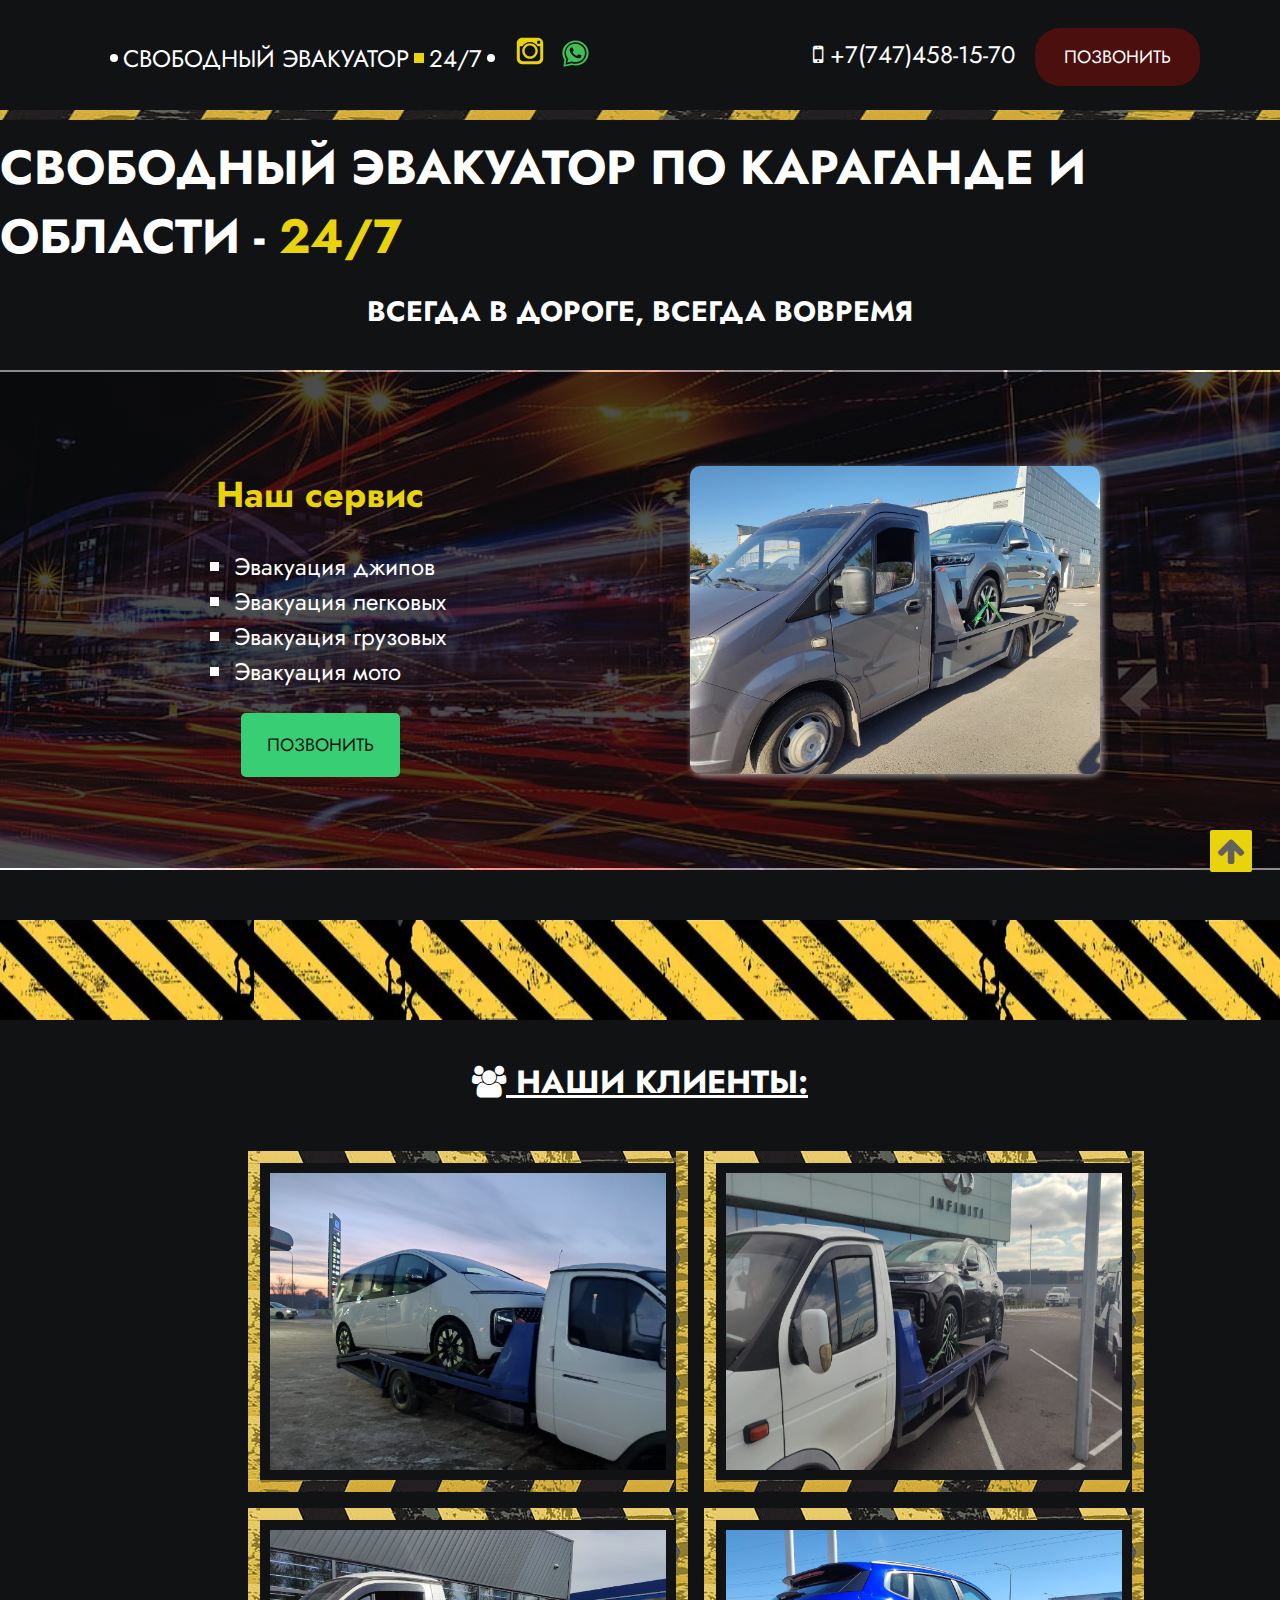
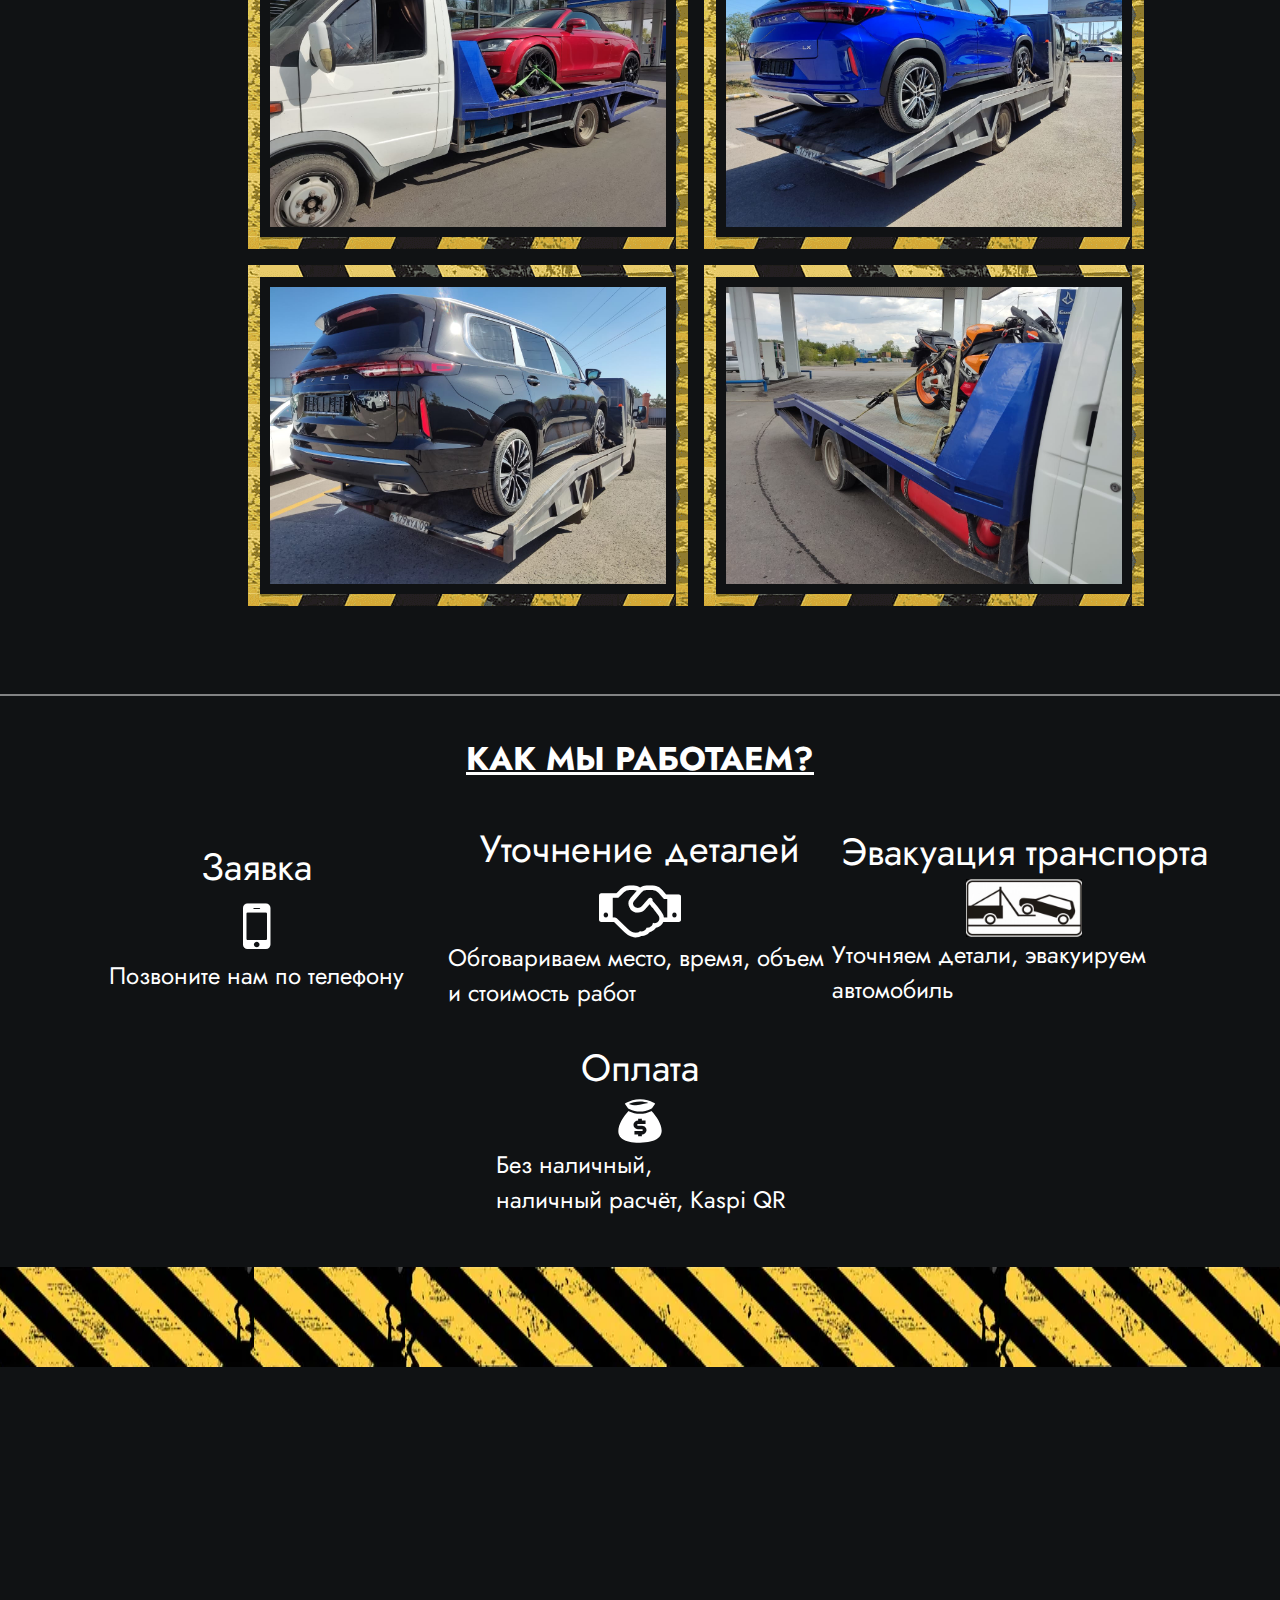
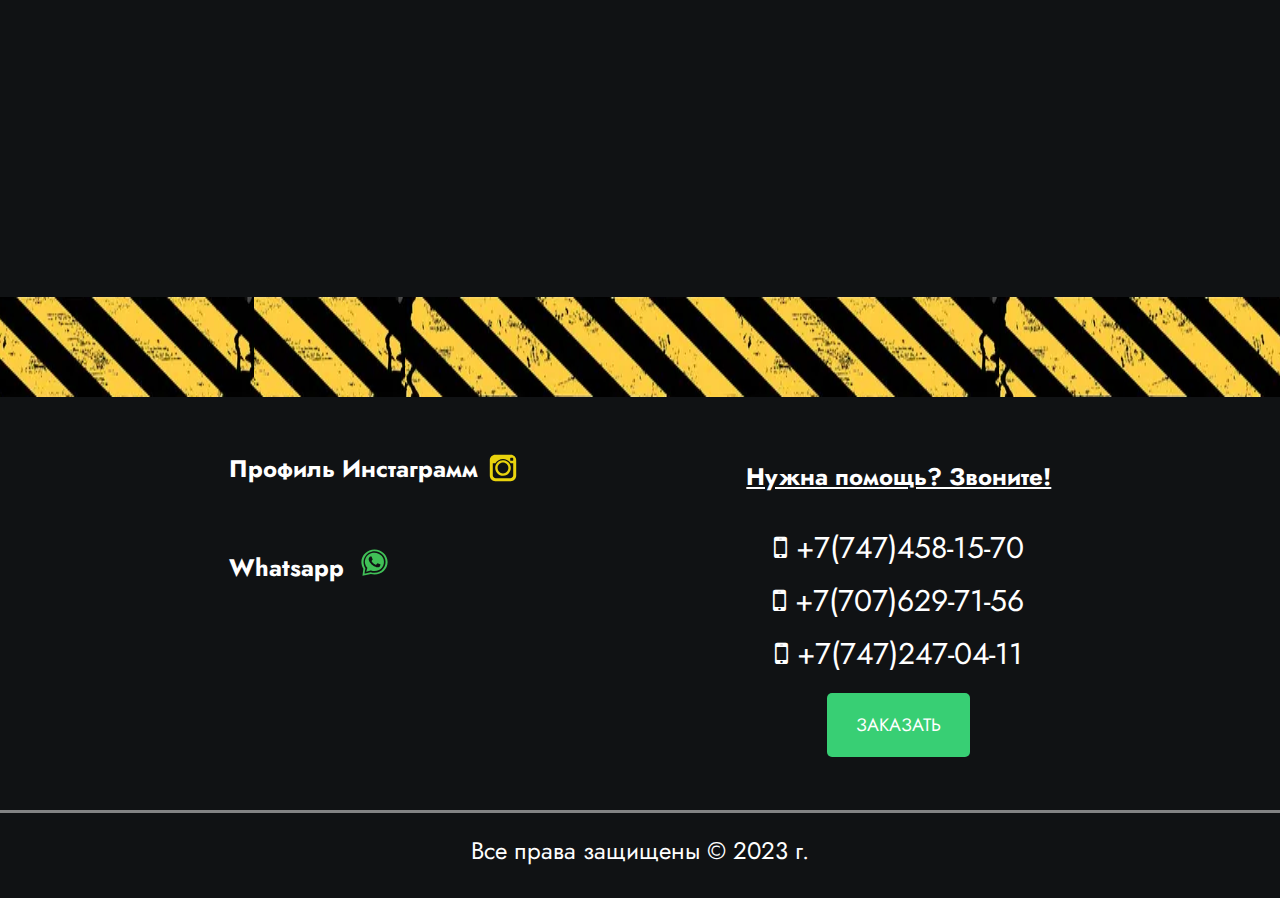
==== index.html @ 077bd0ad "fix head keywords" ====
<!DOCTYPE html>
<html lang="ru">

<head>
    <meta charset="UTF-8">
    <meta http-equiv="X-UA-Compatible" content="IE=edge">
    <meta name="viewport" content="width=device-width, initial-scale=1.0">
    <link rel="icon" type="image/x-icon" href="images/favicon.ico">
    <meta name="keywords"
        content="Свободный эвакуатор, Эвакуатор, Эвакуатор Караганда, Эвакуатор Пришахтинск, Эвакуатор Майкудук, Эвакуатор недорого,Эвакуатор Сарань, Эвакуатор Абай, Эвакуатор Осакаровка, Эвакуатор Темиртау,Эвакуатор Батпак, Эвакуатор Ошаганды, Эвакуатор Бакпакты, Эвакуатор Шахтинск, Эвакуатор Топар, Эвакуатор Акой, Вызов эвакуатора, Эвакуатор Ботакара, Попутный эвакуатор, Эвакуатор срочно, Эвакуация, Эвакуация авто">
    <meta name="description"
        content="Свободный эвакуатор по Караганде и Области - 24/7. Заказ эвакуатора любой сложности, объема и габаритов.">
    <link rel="stylesheet" href="css/style.css">
    <link rel="stylesheet" href="css/table.css">
    <link rel="stylesheet" href="css/mobile.css">
    <link rel="stylesheet" href="https://cdnjs.cloudflare.com/ajax/libs/font-awesome/4.7.0/css/font-awesome.css"
        integrity="sha512-5A8nwdMOWrSz20fDsjczgUidUBR8liPYU+WymTZP1lmY9G6Oc7HlZv156XqnsgNUzTyMefFTcsFH/tnJE/+xBg=="
        crossorigin="anonymous" referrerpolicy="no-referrer" />
    <link rel="stylesheet" href="https://cdnjs.cloudflare.com/ajax/libs/animate.css/4.1.1/animate.min.css" />
    <title>СВОБОДНЫЙ ЭВАКУАТОР</title>
</head>

<body>
    <header>
        <nav class="navigation">
            <div class="logo-text animate__animated animate__backInRight">
                <div class="circle-left"></div>
                <span>СВОБОДНЫЙ ЭВАКУАТОР</span>
                <div class="squrele"></div>
                <span> 24/7</span>
                <div class="circle-right"></div>
                <div class="social">
                    <a href="https://instagram.com/karaganda.evakuator?igshid=YmMyMTA2M2Y=" title="Наш Instagram"
                        target="_blank" rel="noopener noreferrer">
                        <img src="css/img/instagram.svg" alt="social-instagram">
                    </a>
                    <a href="https://api.whatsapp.com/send/?phone=+77474581570&text=Здравствуйте" title="Наш whatsapp"
                        target="_blank">
                        <svg xmlns="http://www.w3.org/2000/svg" xmlns:xlink="http://www.w3.org/1999/xlink"
                            viewBox="0,0,256,256" width="61px" height="35px" fill-rule="nonzero">
                            <g fill-opacity="0" fill="#dddddd" fill-rule="nonzero" stroke="none" stroke-width="1"
                                stroke-linecap="butt" stroke-linejoin="miter" stroke-miterlimit="10" stroke-dasharray=""
                                stroke-dashoffset="0" font-family="none" font-weight="none" font-size="none"
                                text-anchor="none" style="mix-blend-mode: normal">
                                <path d="M0,256v-256h256v256z" id="bgRectangle"></path>
                            </g>
                            <g fill="#40c057" fill-rule="nonzero" stroke="none" stroke-width="1" stroke-linecap="butt"
                                stroke-linejoin="miter" stroke-miterlimit="10" stroke-dasharray="" stroke-dashoffset="0"
                                font-family="none" font-weight="none" font-size="none" text-anchor="none"
                                style="mix-blend-mode: normal">
                                <g transform="scale(4,4)">
                                    <path
                                        d="M32,8c-13.255,0 -24,10.297 -24,23c0,4.509 1.35922,8.71172 3.69922,12.26172l-1.69922,12.73828l15.40039,-2.88867c2.097,0.574 4.30961,0.88867 6.59961,0.88867c13.255,0 24,-10.297 24,-23c0,-12.703 -10.745,-23 -24,-23zM32,11.42969c5.802,-0.059 11.59145,2.50811 15.43945,6.91211c3.884,4.38 5.58761,10.60853 4.47461,16.39453c-1.065,5.818 -4.99102,10.93728 -10.16602,13.73828c-5.056,2.711 -11.26312,3.22741 -16.70312,1.31641l-9.78125,2.17383l-1.5293,0.33984l0.28906,-1.52148v-0.00195l1.34961,-8.2207c-0.862,-1.38 -1.59149,-2.82694 -2.14649,-4.33594c-0.612,-1.744 -1.01806,-3.55091 -1.16406,-5.37891c-0.072,-0.914 -0.08667,-1.82923 -0.01367,-2.74023c0.017,-0.916 0.17312,-1.81875 0.32813,-2.71875c0.392,-1.779 0.93931,-3.54158 1.82031,-5.14258c0.843,-1.612 1.8793,-3.13741 3.1543,-4.44141c0.596,-0.692 1.31724,-1.25809 1.99023,-1.87109c0.738,-0.533 1.44409,-1.11669 2.24609,-1.55469c3.104,-1.932 6.76611,-2.87527 10.41211,-2.94726zM31.99609,14c-3.193,0.024 -6.41302,0.79503 -9.16602,2.45703c-0.713,0.373 -1.33514,0.88284 -1.99414,1.33984c-0.595,0.535 -1.24753,1.01786 -1.76953,1.63086c-1.131,1.141 -2.04397,2.48153 -2.79297,3.89453c-1.49,2.845 -2.06323,6.12483 -1.74023,9.29883c0.362,3.169 1.76306,6.19475 3.91406,8.46875v0.00195l0.46484,0.57031l-0.18359,0.6543l-1.89648,6.73047l8.07617,-2.61914l0.00195,-0.00195l0.4375,-0.14062l0.46484,0.18359c4.618,1.819 10.00592,1.48812 14.41992,-0.79687c4.395,-2.311 7.77728,-6.59109 8.73828,-11.49609c1.001,-4.891 -0.35744,-10.20058 -3.64844,-14.01758c-3.264,-3.833 -8.24417,-6.1412 -13.32617,-6.1582zM24.39258,21.24805c0.566,0.002 2.16992,0 2.16992,0l2.16992,5.42383c-0.772,1.209 -1.56563,1.88397 -2.14062,2.54297c0.321,0.782 1.63636,2.73256 3.19336,4.10156c2.007,1.76 3.74628,2.58222 4.98828,2.82422c0.65,-0.484 2.28967,-2.44098 2.63867,-2.95898l5.42383,2.16992c0,1.085 -0.14003,1.65724 -0.58203,2.86523c-0.434,1.208 -2.52706,2.31203 -3.53906,2.45703c-0.902,0.136 -2.04178,0.18787 -3.30078,-0.20312c-0.757,-0.238 -1.73437,-0.55384 -2.98437,-1.08984c-5.256,-2.245 -8.69108,-7.46741 -8.95508,-7.81641c-0.255,-0.34 -2.13477,-2.80661 -2.13477,-5.34961c0,-2.543 1.35094,-3.80131 1.83594,-4.32031c0.476,-0.519 0.8688,-0.64848 1.2168,-0.64648z">
                                    </path>
                                </g>
                            </g>
                        </svg>
                    </a>
                </div>
            </div>

            <div class="navigation-item-wrapper animate__animated animate__backInLeft">
                <div class="phone-text">

                    <a href="tel:+77474581570" class="phone-text-link">
                        <i class="fa fa-mobile" aria-hidden="true"></i>
                        +7(747)458-15-70
                    </a>
                </div>
                <div class="call-button">
                    <a href="tel:+77474581570"> Позвонить </a>
                </div>
            </div>
        </nav>
        <div class="header-slogan">
            <h1>
                Свободный эвакуатор по Караганде и Области - <span> 24/7 </span>
            </h1>
            <h3>Всегда в дороге, всегда вовремя</h3>
        </div>
    </header>
    <main>
        <section class="main-body">
            <div class="main-body-wrapper-service">
                <article class="block-wrapper animate__animated animate__backInUp">
                    <div class="title-todo-wrapper">
                        <div class="wrapper-service-title">
                            <h2>Наш сервис</h2>
                        </div>
                        <ul class="wrapper-service-todo">
                            <li>Эвакуация джипов</li>
                            <li>Эвакуация легковых</li>
                            <li>Эвакуация грузовых</li>
                            <li>Эвакуация мото</li>
                        </ul>
                        <a href="tel:+77474581570">Позвонить</a>
                    </div>
                    <div class="images-slider">
                        <img src="css/img/img-gazel-next.jpg" alt="auto-transport">
                    </div>
                </article>
            </div>
            <div class="background-line">
                <div class="line"></div>
            </div>
            <div class="our-clients-title">

                <h3> <i class="fa fa-users" aria-hidden="true"></i> Наши клиенты:</h3>
            </div>
            <div class="gallery">
                <div class="gallery-img animate__animated animate__backInDown">
                    <img src="css/img/gallery/2.jpg" alt="clinets-images">
                    <img src="css/img/gallery/3.jpg" alt="clinets-images">
                    <img src="css/img/gallery/4.jpg" alt="clinets-images">
                    <img src="css/img/gallery/5.jpg" alt="clinets-images">
                    <img src="css/img/gallery/6.jpg" alt="clinets-images">
                    <img src="css/img/gallery/7.jpg" alt="clinets-images">
                </div>
            </div>
            <div class="how-we-work">
                <h3>Как мы работаем?</h3>
            </div>
            <div class="work-line">
                <div class="work-phone">
                    <div class="title">
                        <span>Заявка</span>
                    </div>
                    <i class="fa fa-mobile" aria-hidden="true"></i>
                    <span>Позвоните нам по телефону</span>
                </div>
                <div class="work-shake">
                    <div class="title">
                        <span>Уточнение
                            деталей</span>
                    </div>
                    <i class="fa fa-handshake-o" aria-hidden="true"></i>
                    <span>Обговариваем место, время, объем и стоимость работ</span>
                </div>
                <div class="work-shake">
                    <div class="title">
                        <span>Эвакуация
                            транспорта</span>
                    </div>
                    <img class="evakuator" src="css/img/gallery/evakuator.jpg" alt="" srcset="">
                    <span>Уточняем детали, эвакуируем автомобиль</span>
                </div>
                <div class="work-paid">
                    <div class="title">
                        <span>Оплата</span>
                    </div>
                    <?xml version="1.0" encoding="utf-8"?>
                    <svg width="52px" height="52px" viewBox="0 0 48 48" fill="#ffffff"
                        xmlns="http://www.w3.org/2000/svg">
                        <path fill-rule="evenodd" clip-rule="evenodd"
                            d="M24.0433 4C19.0249 4 14.4518 5.65746 11.7469 7.01231C11.5031 7.13439 11.2746 7.25402 11.0622 7.36975C10.642 7.59878 10.2852 7.81256 10 8L13.0777 12.5307L14.5263 13.1074C20.1889 15.9645 27.7825 15.9645 33.4451 13.1074L35.09 12.254L38 8C37.5736 7.7157 36.9838 7.37078 36.2581 7.00403C36.2139 6.98167 36.1692 6.95924 36.1239 6.93673C33.4307 5.59663 28.9687 4 24.0433 4ZM16.8852 9.12906C15.7776 8.92471 14.6893 8.64286 13.662 8.31949C16.1968 7.19394 19.9743 6 24.0433 6C26.8626 6 29.5282 6.57325 31.733 7.2991C29.1492 7.66384 26.3919 8.27955 23.7654 9.03939C21.6987 9.63727 19.2829 9.57147 16.8852 9.12906Z"
                            fill="#ffffff" />
                        <path fill-rule="evenodd" clip-rule="evenodd"
                            d="M34.6185 14.7556L34.3461 14.893C28.1168 18.036 19.8546 18.036 13.6254 14.893L13.3664 14.7624C4.00908 25.0304 -5.80757 44.2853 24.0433 43.9968C53.8737 43.7085 43.9033 24.6761 34.6185 14.7556ZM25.7113 22H22.2887V23.6C21.1765 23.5974 20.1071 23.9999 19.3068 24.7222C18.5067 25.4443 18.0388 26.4294 18.0023 27.4687C17.9658 28.508 18.3636 29.5197 19.1113 30.2894C19.8591 31.0591 20.8981 31.5263 22.0081 31.592L22.2887 31.6H25.7113L25.8653 31.6128C26.0626 31.6462 26.2411 31.7433 26.3696 31.8872C26.4981 32.031 26.5686 32.2126 26.5686 32.4C26.5686 32.5874 26.4981 32.769 26.3696 32.9128C26.2411 33.0567 26.0626 33.1538 25.8653 33.1872L25.7113 33.2H18.8661V36.4H22.2887V38H25.7113V36.4C26.8235 36.4026 27.8929 36.0001 28.6932 35.2778C29.4933 34.5557 29.9612 33.5706 29.9977 32.5313C30.0342 31.492 29.6364 30.4803 28.8887 29.7106C28.1409 28.9409 27.1019 28.4737 25.9919 28.408L25.7113 28.4H22.2887L22.1347 28.3872C21.9374 28.3538 21.7589 28.2567 21.6304 28.1128C21.5019 27.969 21.4314 27.7874 21.4314 27.6C21.4314 27.4126 21.5019 27.231 21.6304 27.0872C21.7589 26.9433 21.9374 26.8462 22.1347 26.8128L22.2887 26.8H29.1339V23.6H25.7113V22Z"
                            fill="#ffffff" />
                    </svg>
                    <span>Без наличный, <br> наличный расчёт, Kaspi QR</span>
                </div>
            </div>
            <div class="background-line">
                <div class="line"></div>
            </div>
            <div class="parallax-section"></div>
            <div class="background-line">
                <div class="line"></div>
            </div>
            <div class="contacts-section">
                <div class="social-media-footer">


                    <div class="instagram-icon">
                        <h4>Профиль Инстаграмм</h4>
                        <a href="https://instagram.com/karaganda.evakuator?igshid=YmMyMTA2M2Y=" target="_blank"
                            rel="noopener noreferrer">
                            <img src="css/img/instagram.svg" title="Наш Instagram" alt="instagram">
                        </a>
                    </div>
                    <div class="whatsapp-icon">
                        <h4>Whatsapp</h4>
                        <a href="https://api.whatsapp.com/send/?phone=+77474581570&text=Здравствуйте"
                            title="Наш whatsapp" target="_blank">
                            <svg xmlns="http://www.w3.org/2000/svg" xmlns:xlink="http://www.w3.org/1999/xlink"
                                viewBox="0,0,256,256" width="61px" height="35px" fill-rule="nonzero">
                                <g fill-opacity="0" fill="#dddddd" fill-rule="nonzero" stroke="none" stroke-width="1"
                                    stroke-linecap="butt" stroke-linejoin="miter" stroke-miterlimit="10"
                                    stroke-dasharray="" stroke-dashoffset="0" font-family="none" font-weight="none"
                                    font-size="none" text-anchor="none" style="mix-blend-mode: normal">
                                    <path d="M0,256v-256h256v256z" id="bgRectangle"></path>
                                </g>
                                <g fill="#40c057" fill-rule="nonzero" stroke="none" stroke-width="1"
                                    stroke-linecap="butt" stroke-linejoin="miter" stroke-miterlimit="10"
                                    stroke-dasharray="" stroke-dashoffset="0" font-family="none" font-weight="none"
                                    font-size="none" text-anchor="none" style="mix-blend-mode: normal">
                                    <g transform="scale(4,4)">
                                        <path
                                            d="M32,8c-13.255,0 -24,10.297 -24,23c0,4.509 1.35922,8.71172 3.69922,12.26172l-1.69922,12.73828l15.40039,-2.88867c2.097,0.574 4.30961,0.88867 6.59961,0.88867c13.255,0 24,-10.297 24,-23c0,-12.703 -10.745,-23 -24,-23zM32,11.42969c5.802,-0.059 11.59145,2.50811 15.43945,6.91211c3.884,4.38 5.58761,10.60853 4.47461,16.39453c-1.065,5.818 -4.99102,10.93728 -10.16602,13.73828c-5.056,2.711 -11.26312,3.22741 -16.70312,1.31641l-9.78125,2.17383l-1.5293,0.33984l0.28906,-1.52148v-0.00195l1.34961,-8.2207c-0.862,-1.38 -1.59149,-2.82694 -2.14649,-4.33594c-0.612,-1.744 -1.01806,-3.55091 -1.16406,-5.37891c-0.072,-0.914 -0.08667,-1.82923 -0.01367,-2.74023c0.017,-0.916 0.17312,-1.81875 0.32813,-2.71875c0.392,-1.779 0.93931,-3.54158 1.82031,-5.14258c0.843,-1.612 1.8793,-3.13741 3.1543,-4.44141c0.596,-0.692 1.31724,-1.25809 1.99023,-1.87109c0.738,-0.533 1.44409,-1.11669 2.24609,-1.55469c3.104,-1.932 6.76611,-2.87527 10.41211,-2.94726zM31.99609,14c-3.193,0.024 -6.41302,0.79503 -9.16602,2.45703c-0.713,0.373 -1.33514,0.88284 -1.99414,1.33984c-0.595,0.535 -1.24753,1.01786 -1.76953,1.63086c-1.131,1.141 -2.04397,2.48153 -2.79297,3.89453c-1.49,2.845 -2.06323,6.12483 -1.74023,9.29883c0.362,3.169 1.76306,6.19475 3.91406,8.46875v0.00195l0.46484,0.57031l-0.18359,0.6543l-1.89648,6.73047l8.07617,-2.61914l0.00195,-0.00195l0.4375,-0.14062l0.46484,0.18359c4.618,1.819 10.00592,1.48812 14.41992,-0.79687c4.395,-2.311 7.77728,-6.59109 8.73828,-11.49609c1.001,-4.891 -0.35744,-10.20058 -3.64844,-14.01758c-3.264,-3.833 -8.24417,-6.1412 -13.32617,-6.1582zM24.39258,21.24805c0.566,0.002 2.16992,0 2.16992,0l2.16992,5.42383c-0.772,1.209 -1.56563,1.88397 -2.14062,2.54297c0.321,0.782 1.63636,2.73256 3.19336,4.10156c2.007,1.76 3.74628,2.58222 4.98828,2.82422c0.65,-0.484 2.28967,-2.44098 2.63867,-2.95898l5.42383,2.16992c0,1.085 -0.14003,1.65724 -0.58203,2.86523c-0.434,1.208 -2.52706,2.31203 -3.53906,2.45703c-0.902,0.136 -2.04178,0.18787 -3.30078,-0.20312c-0.757,-0.238 -1.73437,-0.55384 -2.98437,-1.08984c-5.256,-2.245 -8.69108,-7.46741 -8.95508,-7.81641c-0.255,-0.34 -2.13477,-2.80661 -2.13477,-5.34961c0,-2.543 1.35094,-3.80131 1.83594,-4.32031c0.476,-0.519 0.8688,-0.64848 1.2168,-0.64648z">
                                        </path>
                                    </g>
                                </g>
                            </svg>
                        </a>
                    </div>
                </div>
                <div class="contacts-phone">
                    <h4>Нужна помощь? Звоните!</h4>
                    <a href="tel:+77474581570"> <i class="fa fa-mobile" aria-hidden="true"></i> +7(747)458-15-70</a>
                    <a href="tel:+77076267156"><i class="fa fa-mobile" aria-hidden="true"></i> +7(707)629-71-56</a>
                    <a href="tel:+77472470411"><i class="fa fa-mobile" aria-hidden="true"></i> +7(747)247-04-11</a>
                    <!-- <a href="tel:+"><i class="fa fa-mobile" aria-hidden="true"></i> +7(xxx)xxx-xx-xx</a> -->
                    <div class="btn">
                        <a title="Набрать номер" href="tel:+77474581570">Заказать</a>
                    </div>
                </div>
            </div>

        </section>
    </main>
    <footer class="footer">
        <div class="footer-copy">
            <span> Все права защищены &copy; 2023 г.</span>
        </div>
    </footer>
    <div class="akeconsa-udaneles">
        <a href="#" title="Поднять страницы на сайтах вверх"><i class="fa fa-arrow-up" aria-hidden="true"></i></a>
    </div>
    <script src="js/index.js"></script>

</body>

</html>
---- css/style.css ----
/*
* Prefixed by https://autoprefixer.github.io
* PostCSS: v8.4.14,
* Autoprefixer: v10.4.7
* Browsers: last 4 version
*/

@import url("https://fonts.googleapis.com/css2?family=Jost&display=swap");

:root {
  --yellow-color: rgb(56 207 116);
  --grey-color: rgba(255, 255, 255, 0.479);
}
*,
*:after,
*::before {
  -webkit-box-sizing: border-box;
  box-sizing: border-box;
}
html,
body {
  scroll-behavior: smooth;
  margin: 0 auto;
  padding: 0;
  font-size: 24px;
  font-family: "Jost", sans-serif;
  background: #101214;
  max-width: 100%;
  color: #fff;
  display: -ms-grid;
  display: grid;
  -ms-grid-columns: (1fr) [1];
  grid-template-columns: repeat(1, 1fr);
  -webkit-box-pack: center;
  -ms-flex-pack: center;
  justify-content: center;
  -ms-flex-line-pack: center;
  align-content: center;
}

ul {
  list-style-type: square;
}
main {
  width: 100%;
}
.navigation {
  display: -webkit-box;
  display: -ms-flexbox;
  display: flex;
  padding-top: 26px;
  margin-bottom: 26px;
  -webkit-box-pack: justify;
  -ms-flex-pack: justify;
  justify-content: space-between;
  -webkit-box-align: center;
  -ms-flex-align: center;
  align-items: center;
  -ms-flex-line-pack: center;
  align-content: center;
  -ms-flex-wrap: wrap;
  flex-wrap: wrap;
  overflow: hidden;
  position: fixed;
  width: 100%;
  top: 0;
  z-index: 1;
  background: #101214;
  border: 10px solid transparent;
  -o-border-image: url(img/lenta.svg) 10 / 10px / 10px round;
  border-image: url(img/lenta.svg) 10 / 10px / 10px round;
}

.logo-text {
  display: -webkit-box;
  display: -ms-flexbox;
  display: flex;
  -webkit-box-align: center;
  -ms-flex-align: center;
  align-items: center;
  -webkit-box-pack: center;
  -ms-flex-pack: center;
  justify-content: center;
  -ms-flex-line-pack: center;
  align-content: center;
  -ms-flex-wrap: wrap;
  flex-wrap: wrap;
  margin-left: 240px;
  margin-bottom: 20px;
}
.squrele {
  width: 10px;
  height: 10px;
  background-color: rgb(233 211 13);
  margin-left: 5px;
  margin-right: 5px;
}

.logo-text > span {
  font-size: 24px;
}

.logo-text .social {
  margin-left: 20px;
}
.social {
  display: -webkit-box;
  display: -ms-flexbox;
  display: flex;
}
.circle-left {
  width: 8px;
  height: 8px;
  background: #fff;
  border-radius: 50%;
  margin-right: 5px;
}

.circle-right {
  width: 8px;
  height: 8px;
  background: #fff;
  border-radius: 50%;
  margin-left: 5px;
}

.navigation-item-wrapper {
  display: -webkit-box;
  display: -ms-flexbox;
  display: flex;
  -webkit-box-align: center;
  -ms-flex-align: center;
  align-items: center;
  margin-right: 240px;
  margin-bottom: 28px;
}

.phone-text {
  margin-right: 20px;
}

.phone-text > a {
  text-decoration: none;
  color: #fff;
  text-transform: uppercase;
  font-size: 24px;
}
.phone-text > a:hover {
  color: var(--yellow-color);
}

.call-button > a {
  font-size: 18px;
  padding: 16px 29px;
  background: #4b0f0d;
  border-radius: 25px;
  /* border: 1px solid var(--yellow-color); */
  cursor: pointer;
  -webkit-transition: 0.2s;
  -o-transition: 0.2s;
  transition: 0.2s;
  -webkit-transition-timing-function: ease-in-out;
  -o-transition-timing-function: ease-in-out;
  transition-timing-function: ease-in-out;
  -webkit-transition-delay: 0.2s;
  -o-transition-delay: 0.2s;
  transition-delay: 0.2s;
  text-decoration: none;
  text-transform: uppercase;
  color: #fff;
}

.call-button > a:hover {
  font-size: 20px;
  -webkit-transition: 0.2s;
  -o-transition: 0.2s;
  transition: 0.2s;
  -webkit-transition-timing-function: ease-in-out;
  -o-transition-timing-function: ease-in-out;
  transition-timing-function: ease-in-out;
  -webkit-transition-delay: 0.2s;
  -o-transition-delay: 0.2s;
  transition-delay: 0.2s;
  background-color: var(--yellow-color);
  -webkit-transform: scale(1.1);
  -ms-transform: scale(1.1);
  transform: scale(1.1);
  color: #101214;
}

.header-slogan {
  margin-top: 120px;
  margin-bottom: 30px;
  display: -webkit-box;
  display: -ms-flexbox;
  display: flex;
  -webkit-box-pack: center;
  -ms-flex-pack: center;
  justify-content: center;
  -webkit-box-align: center;
  -ms-flex-align: center;
  align-items: center;
  -ms-flex-line-pack: center;
  align-content: center;
  -ms-flex-wrap: wrap;
  flex-wrap: wrap;
  -webkit-box-orient: vertical;
  -webkit-box-direction: normal;
  -ms-flex-direction: column;
  flex-direction: column;
}
.header-slogan > h1,
h3 {
  -webkit-margin-before: 0.27em;
  margin-block-start: 0.27em;
  -webkit-margin-after: 0.27em;
  margin-block-end: 0.27em;
  text-transform: uppercase;
}

.header-slogan > h1 > span {
  color: rgb(233 211 13);
}
.main-body-wrapper-service {
  display: -webkit-box;
  display: -ms-flexbox;
  display: flex;
  -webkit-box-pack: center;
  -ms-flex-pack: center;
  justify-content: center;
  -webkit-box-align: center;
  -ms-flex-align: center;
  align-items: center;
  background-image: -o-linear-gradient(rgba(0, 0, 0, 0.7), rgba(0, 0, 0, 0.7)),
    url(img/bg-image.jpg);
  background-image: -webkit-gradient(
      linear,
      left top,
      left bottom,
      from(rgba(0, 0, 0, 0.7)),
      to(rgba(0, 0, 0, 0.7))
    ),
    url(img/bg-image.jpg);
  background-image: linear-gradient(rgba(0, 0, 0, 0.7), rgba(0, 0, 0, 0.7)),
    url(img/bg-image.jpg);
  background-position: center;
  background-repeat: no-repeat;
  background-size: cover;
  height: 500px;
  border-top: 2px solid var(--grey-color);
  border-bottom: 2px solid var(--grey-color);
  margin-bottom: 30px;
}

.title-todo-wrapper {
  margin-right: 50px;
  display: -webkit-box;
  display: -ms-flexbox;
  display: flex;
  -webkit-box-orient: vertical;
  -webkit-box-direction: normal;
  -ms-flex-direction: column;
  flex-direction: column;
  -webkit-box-align: center;
  -ms-flex-align: center;
  align-items: center;
  width: 50%;
}

.title-todo-wrapper > a {
  background-color: var(--yellow-color);
  padding: 19px 26px;
  border: none;
  border-radius: 5px;
  -webkit-transition: 0.2s;
  -o-transition: 0.2s;
  transition: 0.2s;
  -webkit-transition-timing-function: ease-in-out;
  -o-transition-timing-function: ease-in-out;
  transition-timing-function: ease-in-out;
  -webkit-transition-delay: 0.2s;
  -o-transition-delay: 0.2s;
  transition-delay: 0.2s;
  text-decoration: none;
  font-size: 18px;
  font-weight: 400;
  text-transform: uppercase;
  color: #101214;
}

.title-todo-wrapper > a:hover {
  background-color: #fff;
  color: #101214;
  -webkit-box-shadow: 2px 2px 3px var(--grey-color);
  box-shadow: 2px 2px 3px var(--grey-color);
  cursor: pointer;
  font-size: 20px;
  -webkit-transition: 0.2s;
  -o-transition: 0.2s;
  transition: 0.2s;
  -webkit-transition-timing-function: ease-in-out;
  -o-transition-timing-function: ease-in-out;
  transition-timing-function: ease-in-out;
  -webkit-transition-delay: 0.2s;
  -o-transition-delay: 0.2s;
  transition-delay: 0.2s;
  -webkit-transform: scale(1.2);
  -ms-transform: scale(1.2);
  transform: scale(1.2);
}
.wrapper-service-title {
  display: -webkit-box;
  display: -ms-flexbox;
  display: flex;
  -webkit-box-pack: center;
  -ms-flex-pack: center;
  justify-content: center;
}

.wrapper-service-title > h2 {
  -webkit-margin-before: 0.13em;
  margin-block-start: 0.13em;
  -webkit-margin-after: 0.13em;
  margin-block-end: 0.13em;
  color: rgb(233 211 13);
}
.block-wrapper {
  display: -webkit-box;
  display: -ms-flexbox;
  display: flex;
  -webkit-box-align: center;
  -ms-flex-align: center;
  align-items: center;
  height: 100%;
}
.images-slider {
  display: -webkit-box;
  display: -ms-flexbox;
  display: flex;
  -webkit-box-pack: center;
  -ms-flex-pack: center;
  justify-content: center;
  -webkit-box-align: center;
  -ms-flex-align: center;
  align-items: center;
  width: 32%;
  margin-right: 160px;
}

.images-slider > img {
  border-radius: 10px;
  -webkit-box-shadow: 2px 2px 6px #e3eaeba6;
  box-shadow: 2px 2px 6px #e3eaeba6;
  padding: 0;
  max-width: 100%;
}

.our-clients-title {
  display: -webkit-box;
  display: -ms-flexbox;
  display: flex;
  -webkit-box-pack: center;
  -ms-flex-pack: center;
  justify-content: center;
  margin-bottom: 30px;
}
.our-clients-title > h3 {
  font-size: 32px;
  text-decoration: underline;
}
.gallery {
  display: -webkit-box;
  display: -ms-flexbox;
  display: flex;
  margin-bottom: 50px;
}
.gallery-img {
  display: -webkit-box;
  display: -ms-flexbox;
  display: flex;
  -ms-flex-wrap: wrap;
  flex-wrap: wrap;
  margin-left: 240px;
}

.gallery-img > img {
  width: 40%;
  margin: 20px;
  border: 10px solid transparent;
  -o-border-image: url(img/lenta.svg) 12 / 12px / 12px repeat;
  border-image: url(img/lenta.svg) 12 / 12px / 12px repeat;
  border-radius: 3px;
}

.background-line .line {
  margin-top: 50px;
  background-image: url(img/lenta_2.svg);
  background-position: center;
  background-repeat: no-repeat;
  background-size: cover;
  overflow: hidden;
  height: 100px;
  width: 100%;
  -webkit-transform: rotate(180deg);
  -ms-transform: rotate(180deg);
  transform: rotate(180deg);
  margin-bottom: 30px;
  z-index: 0;
}

.parallax-section {
  background-image: url("img/parallax-img.jpg");
  min-height: 450px;
  background-attachment: fixed;
  background-position: center;
  background-repeat: no-repeat;
  background-size: cover;
  z-index: 0;
  margin-bottom: 50px;
}

.contacts-section {
  display: -webkit-box;
  display: -ms-flexbox;
  display: flex;
  -webkit-box-orient: horizontal;
  -webkit-box-direction: normal;
  -ms-flex-direction: row;
  flex-direction: row;
  -webkit-box-align: start;
  -ms-flex-align: start;
  align-items: flex-start;
  -ms-flex-line-pack: center;
  align-content: center;
  -webkit-box-pack: space-evenly;
  -ms-flex-pack: space-evenly;
  justify-content: space-evenly;
}
.contacts-phone {
  display: -webkit-box;
  display: -ms-flexbox;
  display: flex;
  -webkit-box-orient: vertical;
  -webkit-box-direction: normal;
  -ms-flex-direction: column;
  flex-direction: column;
  -webkit-box-align: center;
  -ms-flex-align: center;
  align-items: center;
  margin-bottom: 50px;
}
.contacts-phone > h4 {
  text-decoration: underline;
}

.contacts-phone > a {
  margin-bottom: 10px;
  text-decoration: none;
  color: #fff;
  font-size: 30px;
}

.contacts-phone > a:hover {
  color: var(--yellow-color);
}

.btn {
  margin-top: 20px;
}

.btn > a {
  border-radius: 5px;
  font-size: 18px;
  background: var(--yellow-color);
  padding: 19px 29px;
  text-decoration: none;
  color: #fff;
  -webkit-transition: 0.2s;
  -o-transition: 0.2s;
  transition: 0.2s;
  -webkit-transition-timing-function: ease-in-out;
  -o-transition-timing-function: ease-in-out;
  transition-timing-function: ease-in-out;
  -webkit-transition-delay: 0.2s;
  -o-transition-delay: 0.2s;
  transition-delay: 0.2s;
  text-transform: uppercase;
}

.btn > a:hover {
  font-size: 22px;
  background: #fff;
  color: #101214;
  -webkit-transition: 0.2s;
  -o-transition: 0.2s;
  transition: 0.2s;
  -webkit-transition-timing-function: ease-in-out;
  -o-transition-timing-function: ease-in-out;
  transition-timing-function: ease-in-out;
  -webkit-transition-delay: 0.2s;
  -o-transition-delay: 0.2s;
  transition-delay: 0.2s;
  -webkit-transform: scale(1.5);
  -ms-transform: scale(1.5);
  transform: scale(1.5);
}

.instagram-icon {
  display: -webkit-box;
  display: -ms-flexbox;
  display: flex;
  -webkit-box-orient: horizontal;
  -webkit-box-direction: normal;
  -ms-flex-direction: row;
  flex-direction: row;
  -webkit-box-align: center;
  -ms-flex-align: center;
  align-items: center;
}

.instagram-icon > h4 {
  -webkit-margin-before: 1em;
  margin-block-start: 1em;
  padding-right: 10px;
}

.instagram-icon > img {
  cursor: pointer;
}

.footer {
  border-top: 3px solid var(--grey-color);
  padding-top: 20px;
  display: -webkit-box;
  display: -ms-flexbox;
  display: flex;
  -webkit-box-pack: center;
  -ms-flex-pack: center;
  justify-content: center;
  margin-top: 20px;
  margin-bottom: 30px;
}

.how-we-work {
  display: -webkit-box;
  display: -ms-flexbox;
  display: flex;
  -webkit-box-pack: center;
  -ms-flex-pack: center;
  justify-content: center;
  font-size: 28px;
  border-top: 2px solid var(--grey-color);
  margin-top: 80px;
  margin-bottom: 30px;
  padding-top: 30px;
}

.how-we-work > h3 {
  text-decoration: underline;
}

.work-line {
  display: -webkit-box;
  display: -ms-flexbox;
  display: flex;
  -webkit-box-pack: center;
  -ms-flex-pack: center;
  justify-content: center;
  -webkit-box-align: center;
  -ms-flex-align: center;
  align-items: center;
  -ms-flex-line-pack: center;
  align-content: center;
  -ms-flex-wrap: wrap;
  flex-wrap: wrap;
  -webkit-box-orient: horizontal;
  -webkit-box-direction: normal;
  -ms-flex-direction: row;
  flex-direction: row;
}

.title {
  font-size: 38px;
}

.work-phone > i {
  font-size: 64px;
}
.work-phone {
  display: -webkit-box;
  display: -ms-flexbox;
  display: flex;
  -webkit-box-orient: vertical;
  -webkit-box-direction: normal;
  -ms-flex-direction: column;
  flex-direction: column;
  width: 30%;
  -webkit-box-align: center;
  -ms-flex-align: center;
  align-items: center;
}

.work-shake {
  display: -webkit-box;
  display: -ms-flexbox;
  display: flex;
  -webkit-box-orient: vertical;
  -webkit-box-direction: normal;
  -ms-flex-direction: column;
  flex-direction: column;
  width: 30%;
  -webkit-box-align: center;
  -ms-flex-align: center;
  align-items: center;
}

.work-shake > i {
  font-size: 64px;
}

.evakuator {
  max-width: 30%;
}

.work-paid > svg {
  fill: #fff;
}

.work-paid {
  display: -webkit-box;
  display: -ms-flexbox;
  display: flex;
  -webkit-box-align: center;
  -ms-flex-align: center;
  align-items: center;
  -webkit-box-orient: vertical;
  -webkit-box-direction: normal;
  -ms-flex-direction: column;
  flex-direction: column;
  -ms-flex-line-pack: center;
  align-content: center;
  -webkit-box-pack: center;
  -ms-flex-pack: center;
  justify-content: center;
  -ms-flex-wrap: wrap;
  flex-wrap: wrap;
  margin-top: 30px;
}

.whatsapp-icon {
  display: -webkit-box;
  display: -ms-flexbox;
  display: flex;
  -webkit-box-align: center;
  -ms-flex-align: center;
  align-items: center;
  -ms-flex-line-pack: center;
  align-content: center;
  -webkit-box-orient: horizontal;
  -webkit-box-direction: normal;
  -ms-flex-direction: row;
  flex-direction: row;
  -ms-flex-wrap: wrap;
  flex-wrap: wrap;
}

.akeconsa-udaneles {
  position: fixed;
  bottom: 28px;
  right: 28px;
  z-index: 9;
}
.akeconsa-udaneles a {
  height: 42px;
  width: 42px;
  text-align: center;
  background: #e9d30d;
  display: block;
  border-radius: 2px;
}
.akeconsa-udaneles a > i {
  color: #636060;
  font-size: 30px;
  line-height: 42px;
  cursor: pointer;
}
---- css/table.css ----
@media screen and (min-width: 1200px) {
  .logo-text {
    margin-left: 100px;
  }

  .navigation-item-wrapper {
    margin-right: 70px;
  }
}

@media screen and (max-width: 1047px) {
  .navigation-item-wrapper {
    margin-right: 20px;
  }
}

/* Landscape tablets and medium desktops */
@media screen and (max-width: 992px) {
  .logo-text {
    margin-left: 20px;
  }

  .navigation-item-wrapper {
    margin-right: 20px;
  }

  .header-slogan > h1 {
    display: -webkit-box;
    display: -ms-flexbox;
    display: flex;
    -webkit-box-align: center;
    -ms-flex-align: center;
    align-items: center;
    -ms-flex-line-pack: center;
    align-content: center;
    -webkit-box-orient: horizontal;
    -webkit-box-direction: normal;
    -ms-flex-direction: row;
    flex-direction: row;
    -ms-flex-wrap: wrap;
    flex-wrap: wrap;
    -webkit-box-pack: center;
    -ms-flex-pack: center;
    justify-content: center;
    font-size: 33px;
  }

  .gallery-img {
    display: -webkit-box;
    display: -ms-flexbox;
    display: flex;
    -ms-flex-wrap: wrap;
    flex-wrap: wrap;
    margin-left: 100px;
  }
  .work-line {
    display: -webkit-box;
    display: -ms-flexbox;
    display: flex;
    -webkit-box-pack: center;
    -ms-flex-pack: center;
    justify-content: center;
    -webkit-box-align: center;
    -ms-flex-align: center;
    align-items: center;
    -ms-flex-line-pack: center;
    align-content: center;
    -ms-flex-wrap: wrap;
    flex-wrap: wrap;
    -webkit-box-orient: horizontal;
    -webkit-box-direction: normal;
    -ms-flex-direction: row;
    flex-direction: row;
    padding: 10px;
  }
  .title {
    font-size: 30px;
  }

  .work-phone {
    display: -webkit-box;
    display: -ms-flexbox;
    display: flex;
    -webkit-box-orient: vertical;
    -webkit-box-direction: normal;
    -ms-flex-direction: column;
    flex-direction: column;
    width: 31%;
    -webkit-box-align: center;
    -ms-flex-align: center;
    align-items: center;
    justify-content: flex-start;
    align-content: center;
    flex-wrap: wrap;
    border-bottom: 2px solid var(--grey-color);
    padding-bottom: 32px;
    margin-right: 20px;
  }
  .work-shake {
    display: -webkit-box;
    display: -ms-flexbox;
    display: flex;
    -webkit-box-orient: vertical;
    -webkit-box-direction: normal;
    -ms-flex-direction: column;
    flex-direction: column;
    width: 30%;
    -webkit-box-align: center;
    -ms-flex-align: center;
    align-items: center;
    border-bottom: 2px solid var(--grey-color);
    padding-bottom: 10px;
    margin-right: 20px;
  }
  .work-shake > span {
    font-size: 20px;
  }
  .work-paid {
    display: -webkit-box;
    display: -ms-flexbox;
    display: flex;
    -webkit-box-align: center;
    -ms-flex-align: center;
    align-items: center;
    -webkit-box-orient: vertical;
    -webkit-box-direction: normal;
    -ms-flex-direction: column;
    flex-direction: column;
    -ms-flex-line-pack: center;
    align-content: center;
    -webkit-box-pack: center;
    -ms-flex-pack: center;
    justify-content: center;
    -ms-flex-wrap: wrap;
    flex-wrap: wrap;
    margin-top: 30px;
    border-bottom: 2px solid var(--grey-color);
    padding-bottom: 10px;
  }
}

@media screen and (max-width: 768px) {
  .header-slogan > h1 {
    display: -webkit-box;
    display: -ms-flexbox;
    display: flex;
    -webkit-box-align: center;
    -ms-flex-align: center;
    align-items: center;
    -ms-flex-line-pack: center;
    align-content: center;
    -webkit-box-orient: horizontal;
    -webkit-box-direction: normal;
    -ms-flex-direction: row;
    flex-direction: row;
    -ms-flex-wrap: wrap;
    flex-wrap: wrap;
    -webkit-box-pack: center;
    -ms-flex-pack: center;
    justify-content: center;
    font-size: 25px;
    padding: 20px;
  }
  .header-slogan {
    margin-top: 190px;
    margin-bottom: 30px;
    display: -webkit-box;
    display: -ms-flexbox;
    display: flex;
    -webkit-box-pack: center;
    -ms-flex-pack: center;
    justify-content: center;
    -webkit-box-align: center;
    -ms-flex-align: center;
    align-items: center;
    -ms-flex-line-pack: center;
    align-content: center;
    -ms-flex-wrap: wrap;
    flex-wrap: wrap;
    -webkit-box-orient: vertical;
    -webkit-box-direction: normal;
    -ms-flex-direction: column;
    flex-direction: column;
  }

  .logo-text > span {
    font-size: 15px;
  }

  .phone-text > a {
    text-decoration: none;
    color: #fff;
    text-transform: uppercase;
    font-size: 20px;
  }

  .gallery-img {
    display: -webkit-box;
    display: -ms-flexbox;
    display: flex;
    -ms-flex-wrap: wrap;
    flex-wrap: wrap;
    margin-left: 70px;
  }

  .images-slider {
    display: -webkit-box;
    display: -ms-flexbox;
    display: flex;
    -webkit-box-pack: center;
    -ms-flex-pack: center;
    justify-content: center;
    -webkit-box-align: center;
    -ms-flex-align: center;
    align-items: center;
    width: 50%;
    margin-right: 50px;
  }
  .phone-text {
    margin-right: 6px;
  }
}

@media screen and (max-width: 723px) {
  .navigation {
    -webkit-box-pack: center;
    -ms-flex-pack: center;
    justify-content: center;
  }
}
---- css/mobile.css ----
@media (max-width: 480px) {
  .header-slogan > h1 {
    font-size: 19px;
  }

  .header-slogan > h1,
  h3 {
    font-size: 29px;
  }

  .images-slider {
    display: none;
  }

  .title-todo-wrapper {
    width: 100%;
  }
  .gallery-img > img {
    width: 79%;
  }

  .contacts-section {
    -webkit-box-orient: vertical;
    -webkit-box-direction: normal;
    -ms-flex-direction: column;
    flex-direction: column;
    -webkit-box-align: center;
    -ms-flex-align: center;
    align-items: center;
  }
  .work-line {
    display: -webkit-box;
    display: -ms-flexbox;
    display: flex;
    -webkit-box-pack: center;
    -ms-flex-pack: center;
    justify-content: center;
    -webkit-box-align: center;
    -ms-flex-align: center;
    align-items: center;
    -ms-flex-line-pack: center;
    align-content: center;
    -ms-flex-wrap: wrap;
    flex-wrap: wrap;
    -webkit-box-orient: horizontal;
    -webkit-box-direction: normal;
    -ms-flex-direction: row;
    flex-direction: column;
  }
  .work-phone {
    display: -webkit-box;
    display: -ms-flexbox;
    display: flex;
    -webkit-box-orient: vertical;
    -webkit-box-direction: normal;
    -ms-flex-direction: column;
    flex-direction: column;
    width: 70%;
    -webkit-box-align: center;
    -ms-flex-align: center;
    align-items: center;
    margin-bottom: 30px;
    border-bottom: 2px solid var(--grey-color);
    padding-bottom: 10px;
  }
  .work-shake {
    display: -webkit-box;
    display: -ms-flexbox;
    display: flex;
    -webkit-box-orient: vertical;
    -webkit-box-direction: normal;
    -ms-flex-direction: column;
    flex-direction: column;
    width: 70%;
    -webkit-box-align: center;
    -ms-flex-align: center;
    align-items: center;
    margin-bottom: 30px;
    border-bottom: 2px solid var(--grey-color);
    padding-bottom: 10px;
  }
  .title {
    font-size: 33px;
  }
  .work-paid {
    display: -webkit-box;
    display: -ms-flexbox;
    display: flex;
    -webkit-box-align: center;
    -ms-flex-align: center;
    align-items: center;
    -webkit-box-orient: vertical;
    -webkit-box-direction: normal;
    -ms-flex-direction: column;
    flex-direction: column;
    -ms-flex-line-pack: center;
    align-content: center;
    -webkit-box-pack: center;
    -ms-flex-pack: center;
    justify-content: center;
    -ms-flex-wrap: wrap;
    flex-wrap: wrap;
    margin-top: 0px;
    width: 70%;
    border-bottom: 2px solid var(--grey-color);
    padding-bottom: 10px;
  }
  .header-slogan {
    margin-top: 190px;
    margin-bottom: 30px;
    display: -webkit-box;
    display: -ms-flexbox;
    display: flex;
    -webkit-box-pack: center;
    -ms-flex-pack: center;
    justify-content: center;
    -webkit-box-align: center;
    -ms-flex-align: center;
    align-items: center;
    -ms-flex-line-pack: center;
    align-content: center;
    -ms-flex-wrap: wrap;
    flex-wrap: wrap;
    -webkit-box-orient: vertical;
    -webkit-box-direction: normal;
    -ms-flex-direction: column;
    flex-direction: column;
    padding: 20px;
  }
}

@media (max-width: 320px) {
  .logo-text > span {
    font-size: 12px;
  }

  .navigation-item-wrapper {
    -webkit-box-orient: vertical;
    -webkit-box-direction: normal;
    -ms-flex-direction: column;
    flex-direction: column;
  }

  .phone-text {
    margin-right: 20px;
    margin-bottom: 20px;
  }
  .header-slogan {
    margin-top: 250px;
  }

  .header-slogan > h1,
  h3 {
    font-size: 29px;
    margin-left: 20px;
  }

  .our-clients-title > h3 {
    font-size: 28px;
    text-decoration: underline;
  }

  .gallery-img {
    display: -webkit-box;
    display: -ms-flexbox;
    display: flex;
    -ms-flex-wrap: wrap;
    flex-wrap: wrap;
    margin-left: 33px;
  }

  .footer-copy > span {
    font-size: 17px;
  }

  .title-todo-wrapper {
    margin-right: 0px;
  }
  .work-line {
    display: -webkit-box;
    display: -ms-flexbox;
    display: flex;
    -webkit-box-pack: center;
    -ms-flex-pack: center;
    justify-content: center;
    -webkit-box-align: center;
    -ms-flex-align: center;
    align-items: center;
    -ms-flex-line-pack: center;
    align-content: center;
    -ms-flex-wrap: wrap;
    flex-wrap: wrap;
    -webkit-box-orient: horizontal;
    -webkit-box-direction: normal;
    -ms-flex-direction: row;
    flex-direction: column;
  }
  .evakuator {
    max-width: 100%;
  }
  .work-shake {
    display: -webkit-box;
    display: -ms-flexbox;
    display: flex;
    -webkit-box-orient: vertical;
    -webkit-box-direction: normal;
    -ms-flex-direction: column;
    flex-direction: column;
    width: 50%;
    -webkit-box-align: center;
    -ms-flex-align: center;
    align-items: center;
  }

  .work-phone {
    display: -webkit-box;
    display: -ms-flexbox;
    display: flex;
    -webkit-box-orient: vertical;
    -webkit-box-direction: normal;
    -ms-flex-direction: column;
    flex-direction: column;
    width: 50%;
    -webkit-box-align: center;
    -ms-flex-align: center;
    align-items: center;
  }
  .work-paid {
    display: -webkit-box;
    display: -ms-flexbox;
    display: flex;
    -webkit-box-align: center;
    -ms-flex-align: center;
    align-items: center;
    -webkit-box-orient: vertical;
    -webkit-box-direction: normal;
    -ms-flex-direction: column;
    flex-direction: column;
    -ms-flex-line-pack: center;
    align-content: center;
    -webkit-box-pack: center;
    -ms-flex-pack: center;
    justify-content: center;
    -ms-flex-wrap: wrap;
    flex-wrap: wrap;
    margin-top: 30px;
    width: 50%;
  }
  .logo-text .social {
    margin-left: 20px;
    margin-top: 10px;
  }
  .social {
    display: -webkit-box;
    display: -ms-flexbox;
    display: flex;
    align-items: center;
    align-content: center;
    flex-wrap: wrap;
  }
}
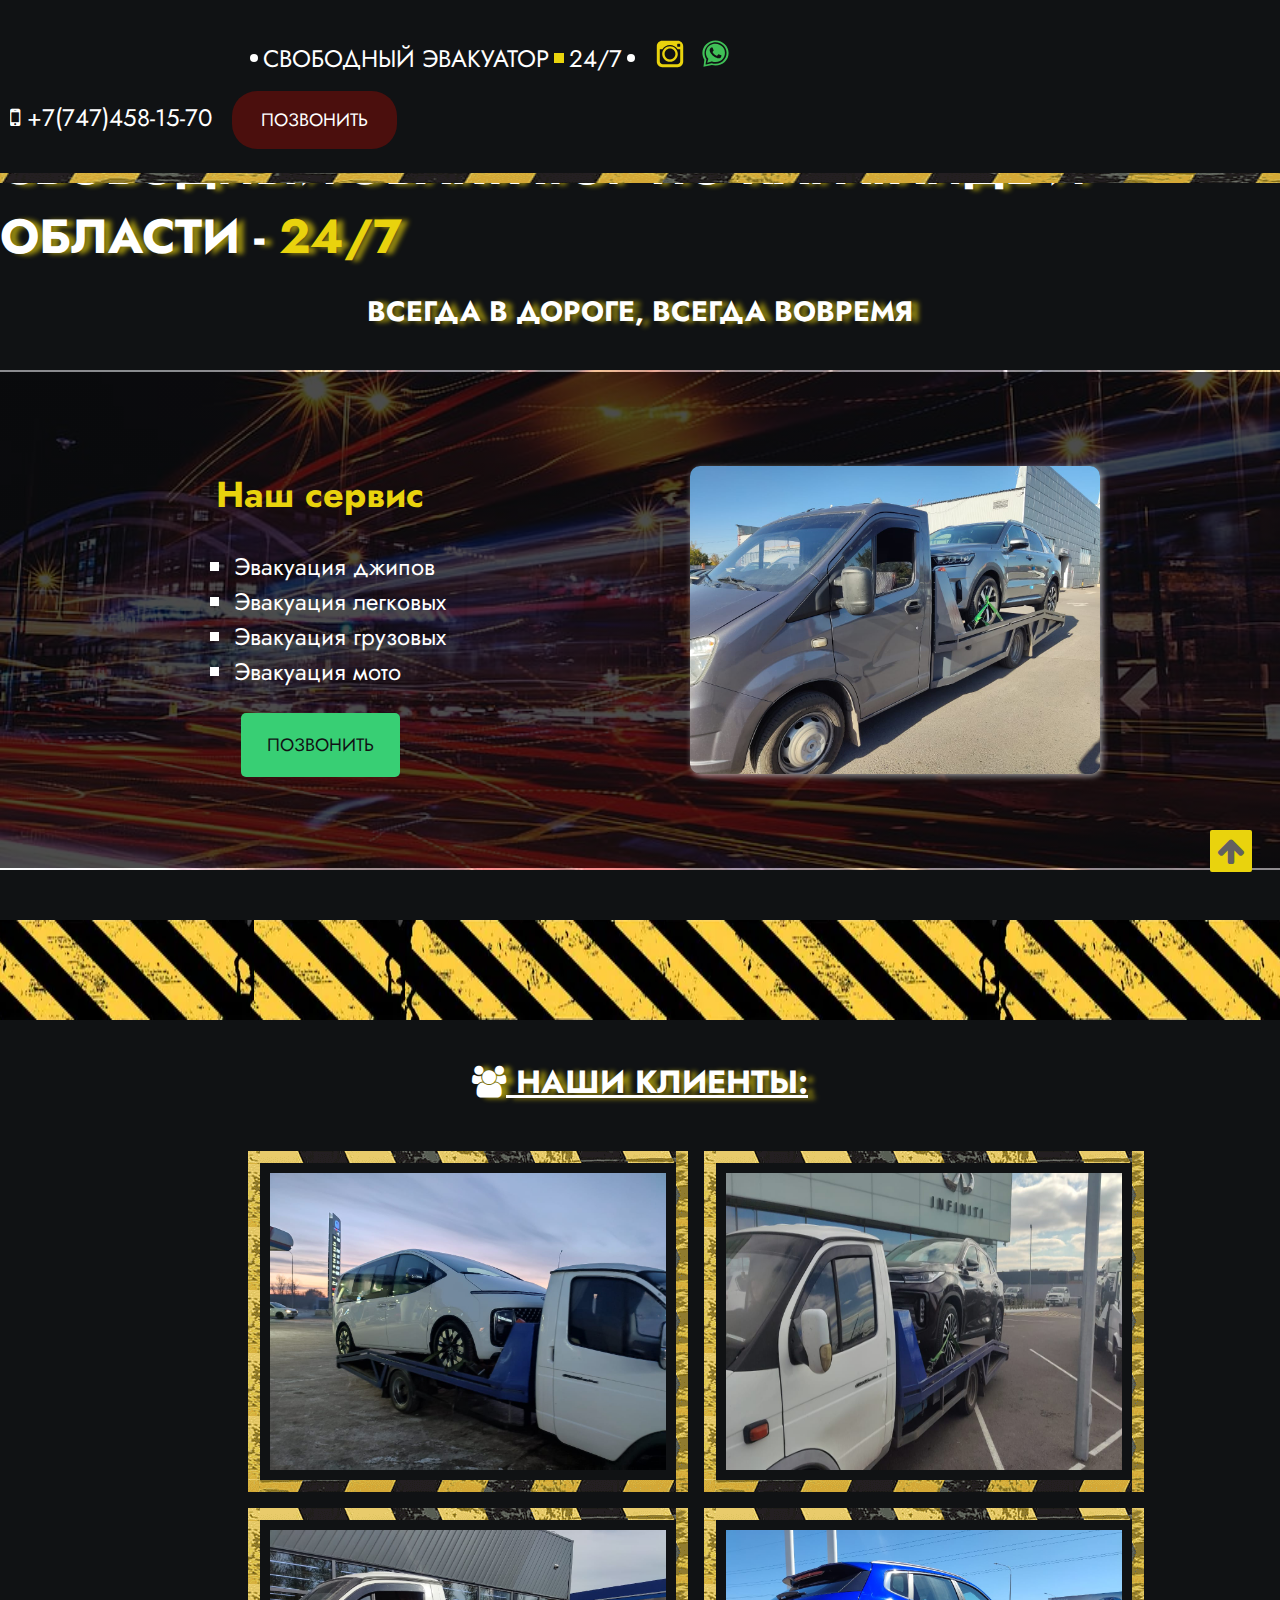
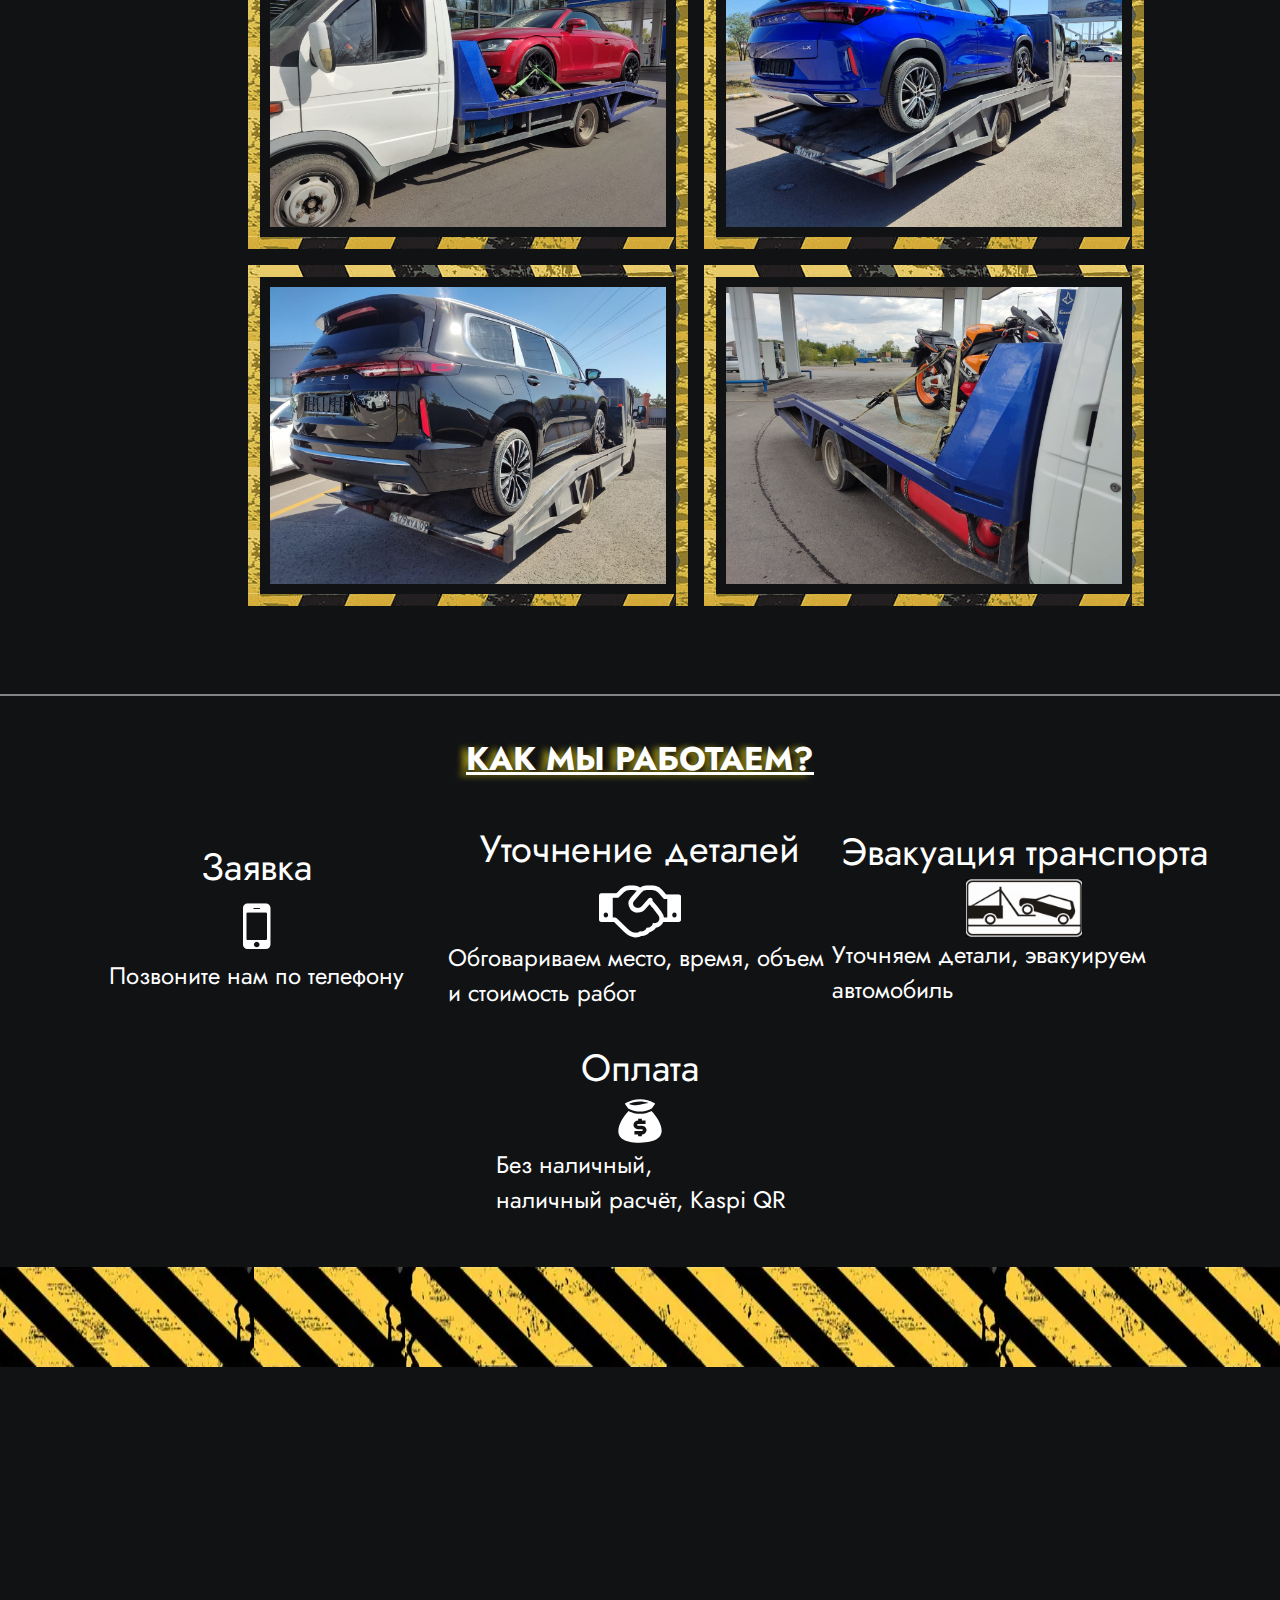
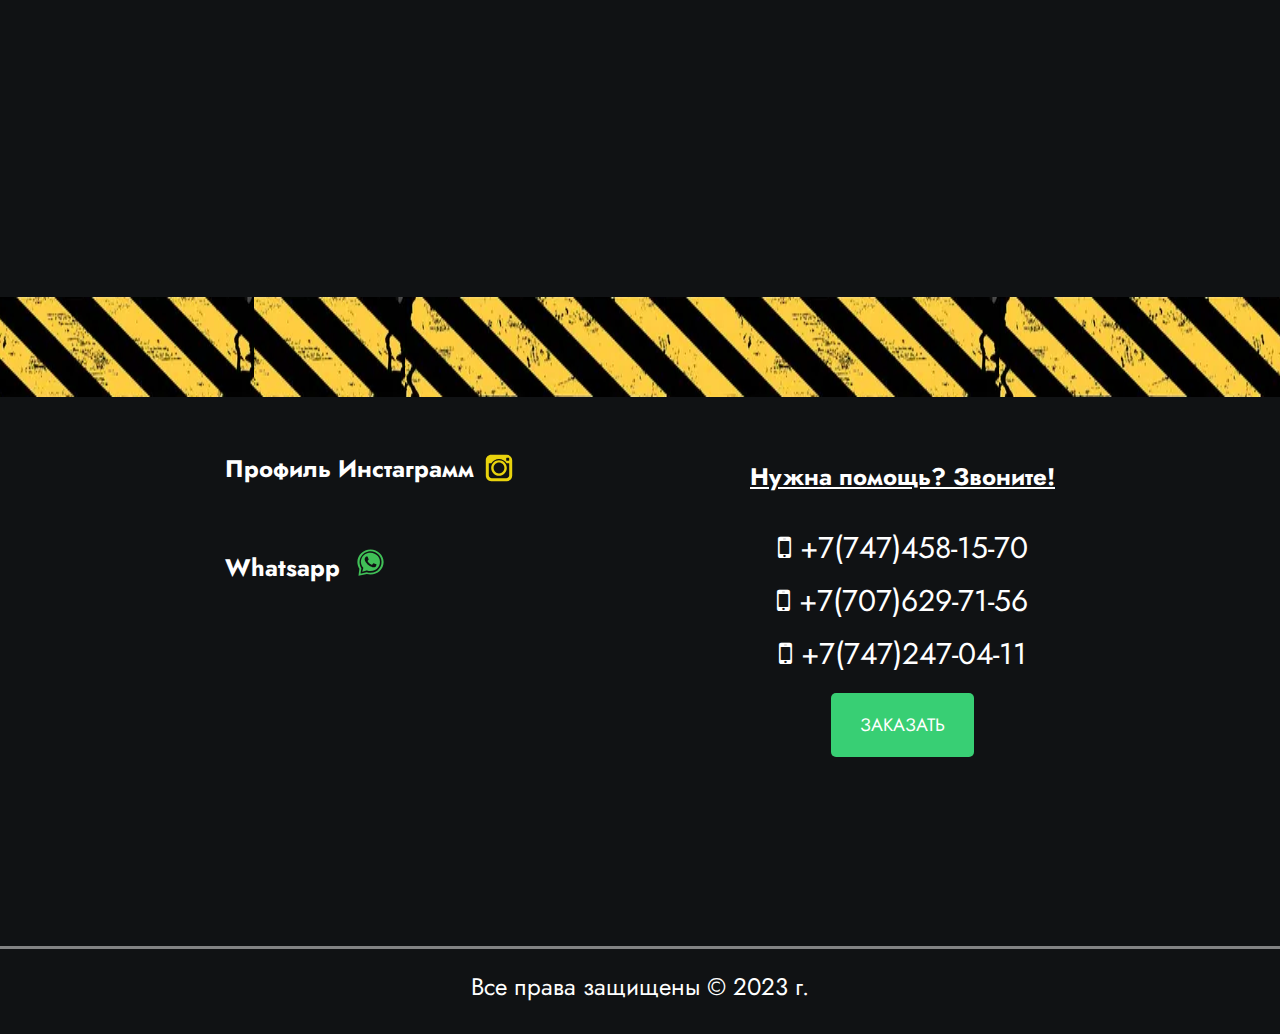
==== commit b4532a80: "add changes css and maps yandex" ====
--- a/index.html
+++ b/index.html
@@ -17,7 +17,7 @@
         integrity="sha512-5A8nwdMOWrSz20fDsjczgUidUBR8liPYU+WymTZP1lmY9G6Oc7HlZv156XqnsgNUzTyMefFTcsFH/tnJE/+xBg=="
         crossorigin="anonymous" referrerpolicy="no-referrer" />
     <link rel="stylesheet" href="https://cdnjs.cloudflare.com/ajax/libs/animate.css/4.1.1/animate.min.css" />
-    <title>СВОБОДНЫЙ ЭВАКУАТОР</title>
+    <title>Свободный эвакуатор по Караганде и Области </title>
 </head>
 
 <body>
@@ -168,6 +168,7 @@
             <div class="background-line">
                 <div class="line"></div>
             </div>
+
             <div class="contacts-section">
                 <div class="social-media-footer">
 
@@ -204,6 +205,8 @@
                             </svg>
                         </a>
                     </div>
+                    <iframe src="https://yandex.ru/map-widget/v1/?z=12&ol=biz&oid=188369462495" width="100%"
+                        height="300px" frameborder="0"></iframe>
                 </div>
                 <div class="contacts-phone">
                     <h4>Нужна помощь? Звоните!</h4>
--- a/css/style.css
+++ b/css/style.css
@@ -107,6 +107,7 @@
   display: -webkit-box;
   display: -ms-flexbox;
   display: flex;
+  align-items: center;
 }
 .circle-left {
   width: 8px;
@@ -216,6 +217,7 @@
   -webkit-margin-after: 0.27em;
   margin-block-end: 0.27em;
   text-transform: uppercase;
+  text-shadow: 7px 1px 5px rgb(233 211 13 / 62%);
 }
 
 .header-slogan > h1 > span {
@@ -557,6 +559,7 @@
 
 .how-we-work > h3 {
   text-decoration: underline;
+  text-shadow: -6px 1px 6px rgb(233 211 13 / 62%);
 }
 
 .work-line {
--- a/css/table.css
+++ b/css/table.css
@@ -1,10 +1,24 @@
-@media screen and (min-width: 1200px) {
+@media screen and (max-width: 1200px) {
   .logo-text {
     margin-left: 100px;
   }
 
   .navigation-item-wrapper {
     margin-right: 70px;
+  }
+  .header-slogan > h1,
+  h3 {
+    font-size: 1.5em;
+  }
+}
+
+@media screen and (max-width: 1199px) {
+  .navigation-item-wrapper {
+    margin-right: 20px;
+  }
+  .logo-text {
+    margin-left: 69px;
+    margin-bottom: 20px;
   }
 }
 
@@ -138,7 +152,21 @@
     padding-bottom: 10px;
   }
 }
-
+@media screen and (max-width: 942px) {
+  .navigation-item-wrapper {
+    margin-right: 10px;
+  }
+}
+
+@media screen and (max-width: 932px) {
+  .navigation {
+    justify-content: center;
+  }
+
+  .header-slogan {
+    margin-top: 200px;
+  }
+}
 @media screen and (max-width: 768px) {
   .header-slogan > h1 {
     display: -webkit-box;
--- a/css/mobile.css
+++ b/css/mobile.css
@@ -128,8 +128,36 @@
     padding: 20px;
   }
 }
-
-@media (max-width: 320px) {
+@media screen and (max-width: 372px) {
+  .logo-text > span {
+    font-size: 19px;
+  }
+  .logo-text .social {
+    margin-top: 10px;
+    margin-left: 0px;
+  }
+  .phone-text > a {
+    text-decoration: none;
+    color: #fff;
+    text-transform: uppercase;
+    font-size: 19px;
+  }
+  .call-button > a {
+    margin-left: 5px;
+    padding: 16px 16px;
+    font-size: 17px;
+  }
+  .header-slogan > h1,
+  h3 {
+    font-size: 21px;
+    padding-left: 20px;
+  }
+  .navigation-item-wrapper {
+    margin-right: 0px;
+    margin-left: 20px;
+  }
+}
+@media screen and (max-width: 320px) {
   .logo-text > span {
     font-size: 12px;
   }
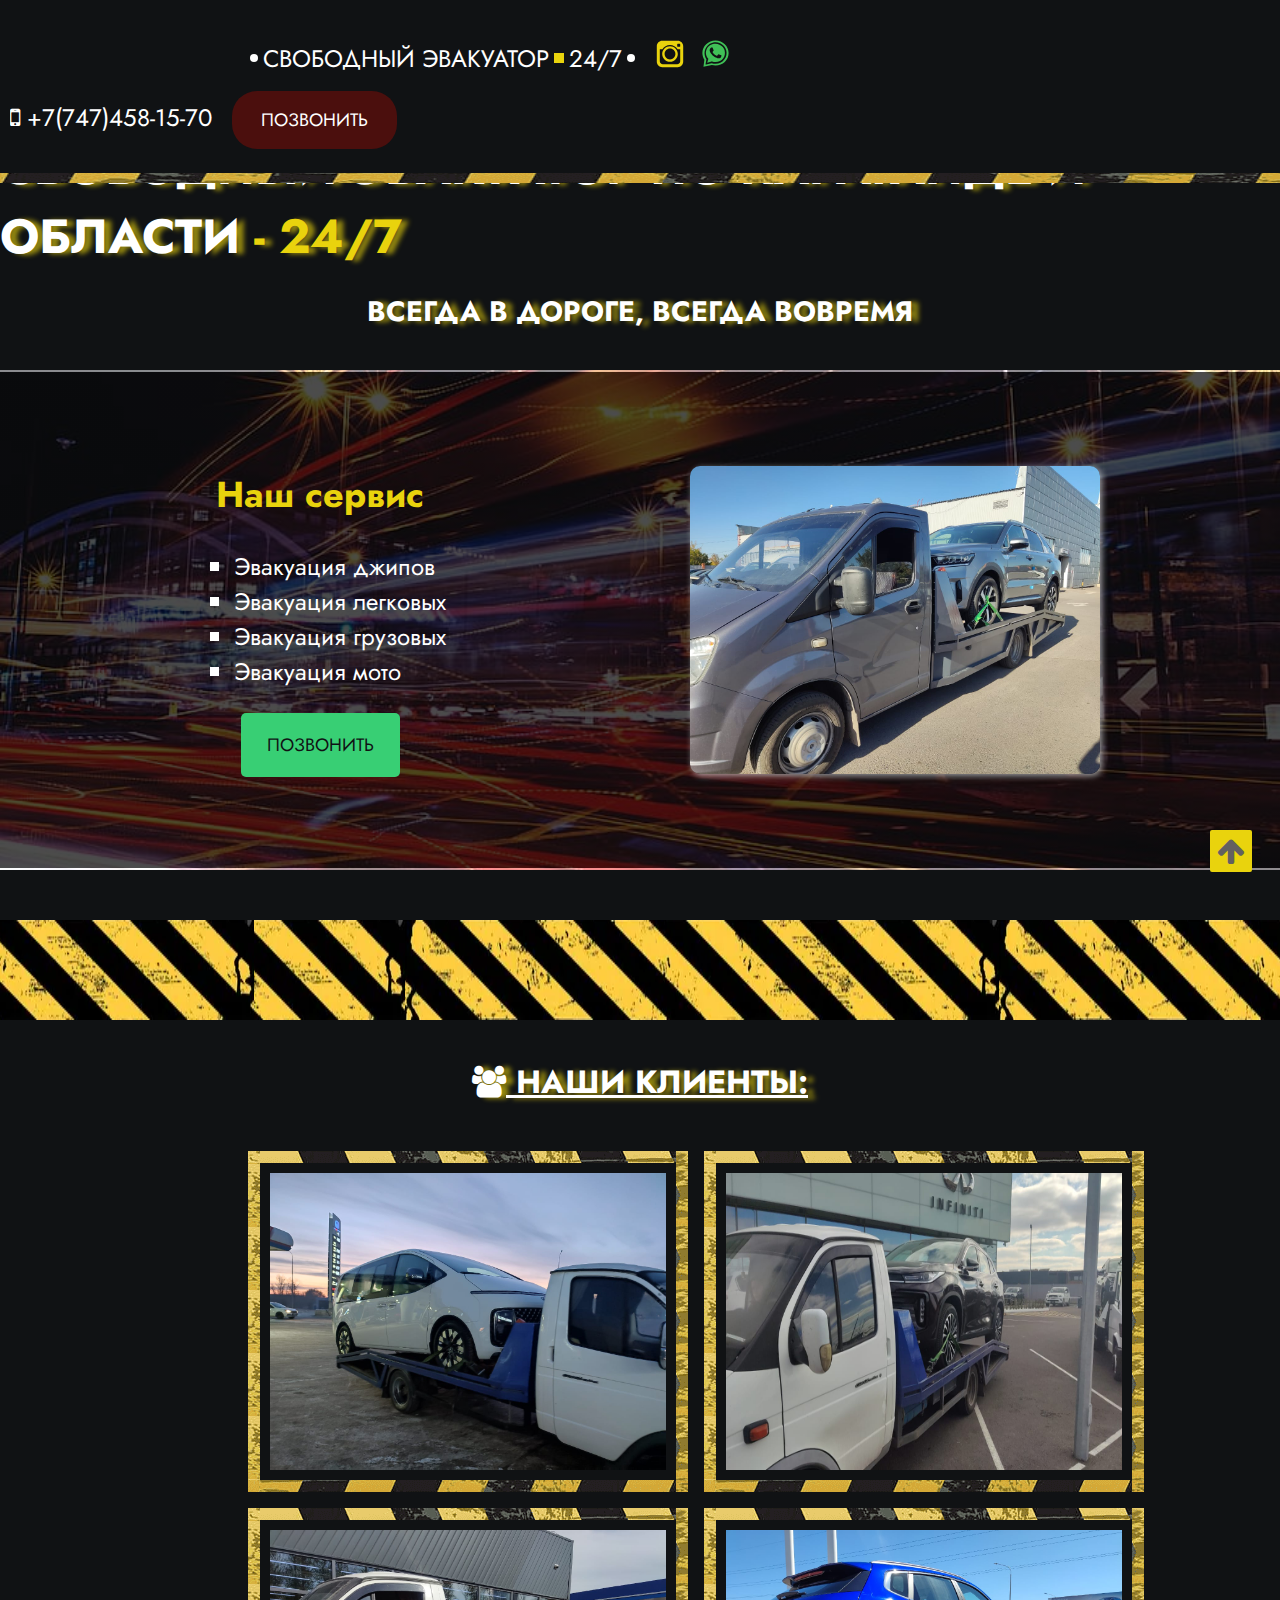
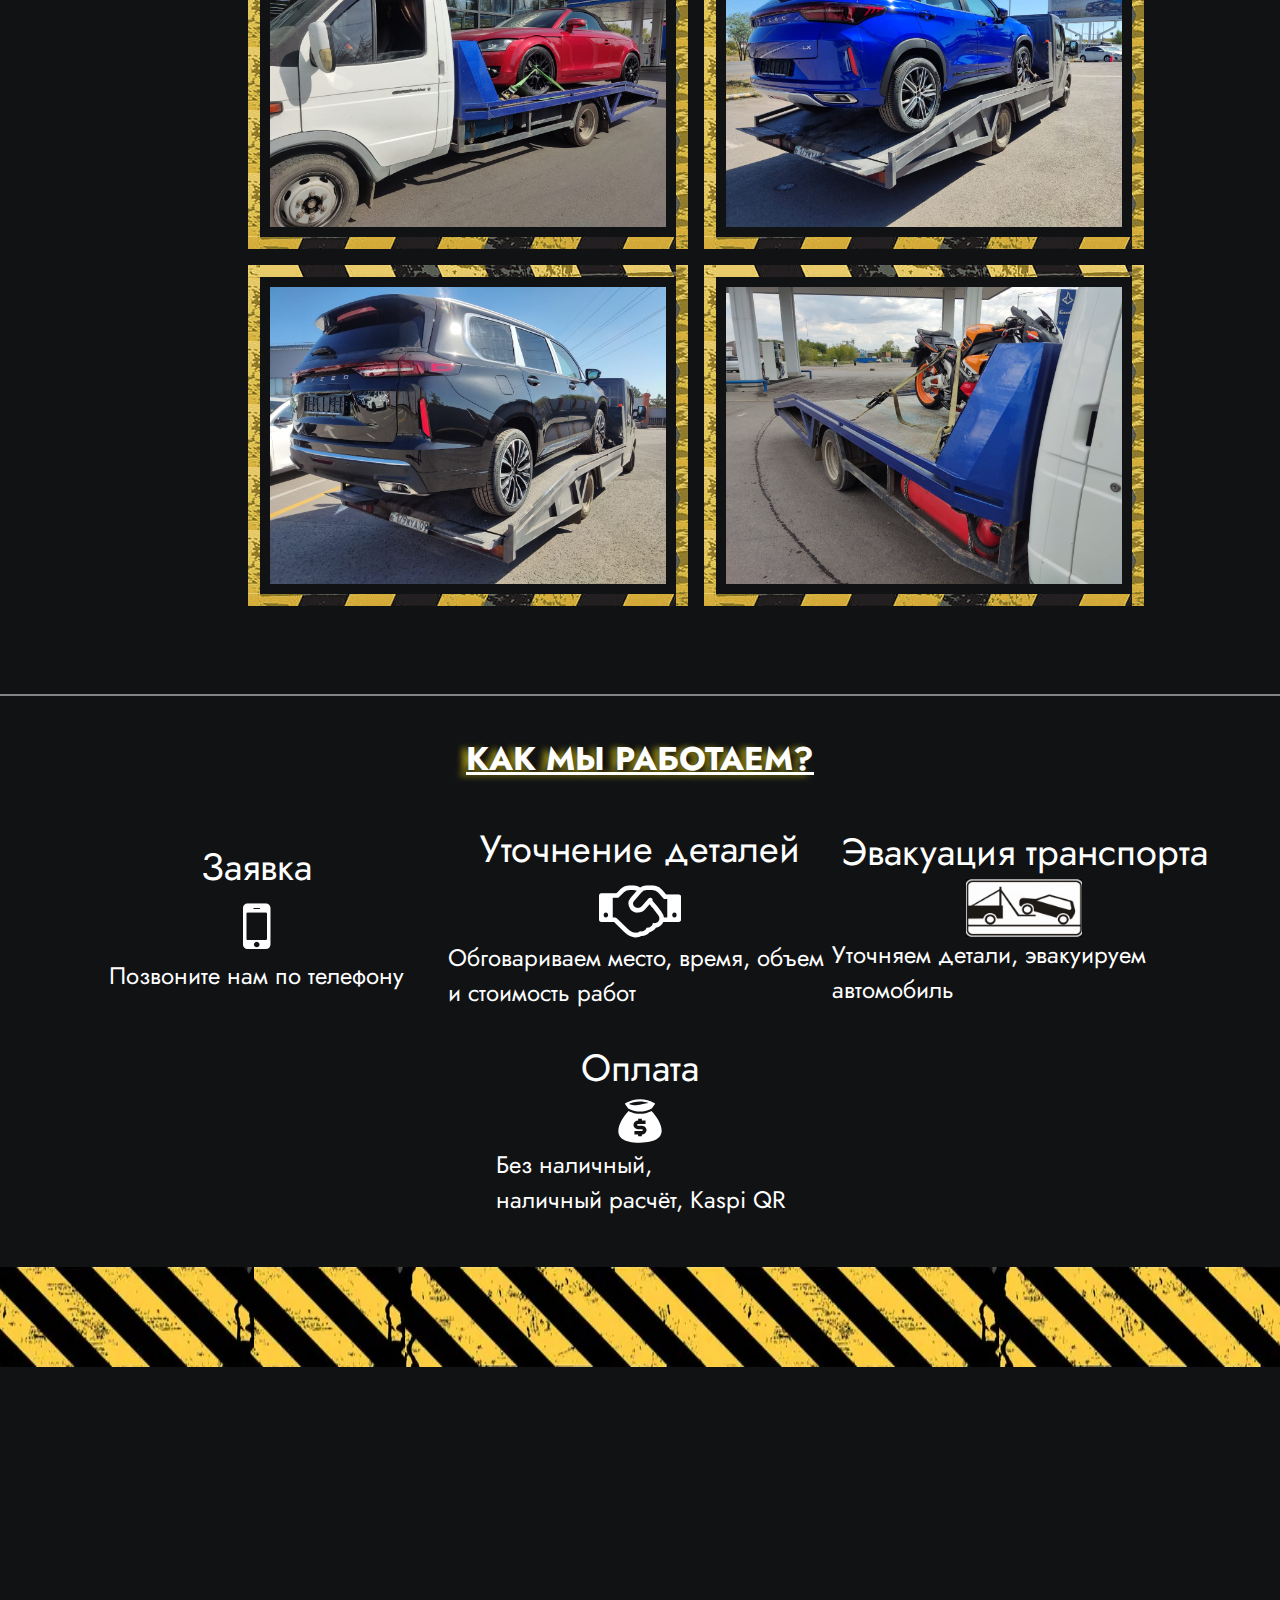
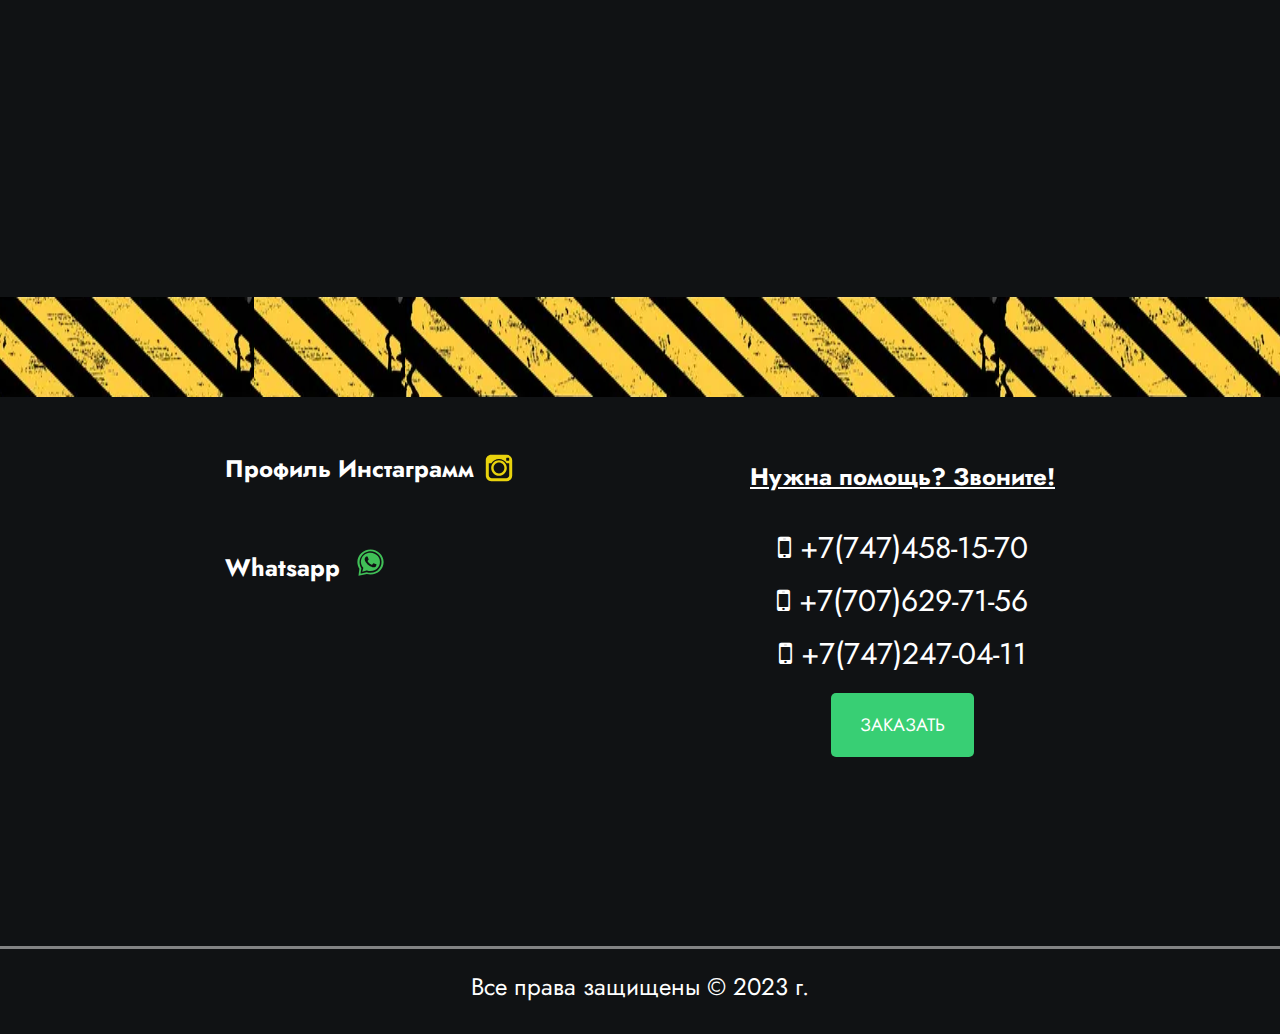
==== commit 22ddf60f: "Change" ====
--- a/index.html
+++ b/index.html
@@ -6,10 +6,11 @@
     <meta http-equiv="X-UA-Compatible" content="IE=edge">
     <meta name="viewport" content="width=device-width, initial-scale=1.0">
     <link rel="icon" type="image/x-icon" href="images/favicon.ico">
+    <link rel="icon" href="https://eva-krg.kz/favicon.ico" type="image/x-icon">
     <meta name="keywords"
         content="Свободный эвакуатор, Эвакуатор, Эвакуатор Караганда, Эвакуатор Пришахтинск, Эвакуатор Майкудук, Эвакуатор недорого,Эвакуатор Сарань, Эвакуатор Абай, Эвакуатор Осакаровка, Эвакуатор Темиртау,Эвакуатор Батпак, Эвакуатор Ошаганды, Эвакуатор Бакпакты, Эвакуатор Шахтинск, Эвакуатор Топар, Эвакуатор Акой, Вызов эвакуатора, Эвакуатор Ботакара, Попутный эвакуатор, Эвакуатор срочно, Эвакуация, Эвакуация авто">
     <meta name="description"
-        content="Свободный эвакуатор по Караганде и Области - 24/7. Заказ эвакуатора любой сложности, объема и габаритов.">
+        content="Свободный эвакуатор по Караганде и Области - 24/7. Заказ эвакуатора любой сложности, объема и габаритов. Эвакуатор профессионально, недорого.">
     <link rel="stylesheet" href="css/style.css">
     <link rel="stylesheet" href="css/table.css">
     <link rel="stylesheet" href="css/mobile.css">
@@ -74,7 +75,7 @@
         </nav>
         <div class="header-slogan">
             <h1>
-                Свободный эвакуатор по Караганде и Области - <span> 24/7 </span>
+                Свободный эвакуатор по Караганде и Области <span>- 24/7 </span>
             </h1>
             <h3>Всегда в дороге, всегда вовремя</h3>
         </div>
@@ -168,11 +169,8 @@
             <div class="background-line">
                 <div class="line"></div>
             </div>
-
             <div class="contacts-section">
                 <div class="social-media-footer">
-
-
                     <div class="instagram-icon">
                         <h4>Профиль Инстаграмм</h4>
                         <a href="https://instagram.com/karaganda.evakuator?igshid=YmMyMTA2M2Y=" target="_blank"
@@ -210,7 +208,7 @@
                 </div>
                 <div class="contacts-phone">
                     <h4>Нужна помощь? Звоните!</h4>
-                    <a href="tel:+77474581570"> <i class="fa fa-mobile" aria-hidden="true"></i> +7(747)458-15-70</a>
+                    <a href="tel:+77474581570"><i class="fa fa-mobile" aria-hidden="true"></i> +7(747)458-15-70</a>
                     <a href="tel:+77076267156"><i class="fa fa-mobile" aria-hidden="true"></i> +7(707)629-71-56</a>
                     <a href="tel:+77472470411"><i class="fa fa-mobile" aria-hidden="true"></i> +7(747)247-04-11</a>
                     <!-- <a href="tel:+"><i class="fa fa-mobile" aria-hidden="true"></i> +7(xxx)xxx-xx-xx</a> -->
--- a/css/style.css
+++ b/css/style.css
@@ -29,7 +29,7 @@
   color: #fff;
   display: -ms-grid;
   display: grid;
-  -ms-grid-columns: (1fr) [1];
+  -ms-grid-columns: (1fr);
   grid-template-columns: repeat(1, 1fr);
   -webkit-box-pack: center;
   -ms-flex-pack: center;
--- a/css/mobile.css
+++ b/css/mobile.css
@@ -126,6 +126,58 @@
     -ms-flex-direction: column;
     flex-direction: column;
     padding: 20px;
+  }
+}
+@media screen and (max-width: 375px) {
+  .header-slogan > h1 {
+    font-size: 22px;
+  }
+  .header-slogan > h3 {
+    padding: 20px;
+    font-size: 22px;
+  }
+  .call-button > a {
+    padding: 16px 16px;
+    margin-left: 12px;
+  }
+  .logo-text > span {
+    font-size: 18px;
+  }
+  .logo-text .social {
+    margin-left: 0px;
+    margin-top: 10px;
+  }
+  .gallery-img {
+    margin-left: 40px;
+  }
+  .header-slogan {
+    margin-top: 210px;
+    margin-bottom: 20px;
+  }
+  .title {
+    font-size: 25px;
+    margin-bottom: 10px;
+  }
+  .evakuator {
+    max-width: 30%;
+    padding-bottom: 5px;
+  }
+  .work-shake > i {
+    font-size: 50px;
+  }
+  .work-paid > span {
+    font-size: 20px;
+  }
+  .work-phone {
+    font-size: 20px;
+    margin-right: 0px;
+  }
+  .work-shake {
+    margin-right: 0px;
+  }
+  .instagram-icon > h4 {
+    margin-block-start: 0.5em;
+    margin-block-end: 0.5em;
   }
 }
 @media screen and (max-width: 372px) {
@@ -156,6 +208,31 @@
     margin-right: 0px;
     margin-left: 20px;
   }
+  .title {
+    font-size: 25px;
+    margin-bottom: 10px;
+  }
+  .evakuator {
+    max-width: 30%;
+    padding-bottom: 5px;
+  }
+  .work-shake > i {
+    font-size: 50px;
+  }
+  .work-paid > span {
+    font-size: 20px;
+  }
+  .work-phone {
+    font-size: 20px;
+    margin-right: 0px;
+  }
+  .work-shake {
+    margin-right: 0px;
+  }
+  .instagram-icon > h4 {
+    margin-block-start: 0.5em;
+    margin-block-end: 0.5em;
+  }
 }
 @media screen and (max-width: 320px) {
   .logo-text > span {
@@ -180,7 +257,7 @@
   .header-slogan > h1,
   h3 {
     font-size: 29px;
-    margin-left: 20px;
+    padding-left: 0px;
   }
 
   .our-clients-title > h3 {
@@ -286,4 +363,9 @@
     align-content: center;
     flex-wrap: wrap;
   }
+
+  .instagram-icon > h4 {
+    margin-block-start: 0.5em;
+    margin-block-end: 0.5em;
+  }
 }
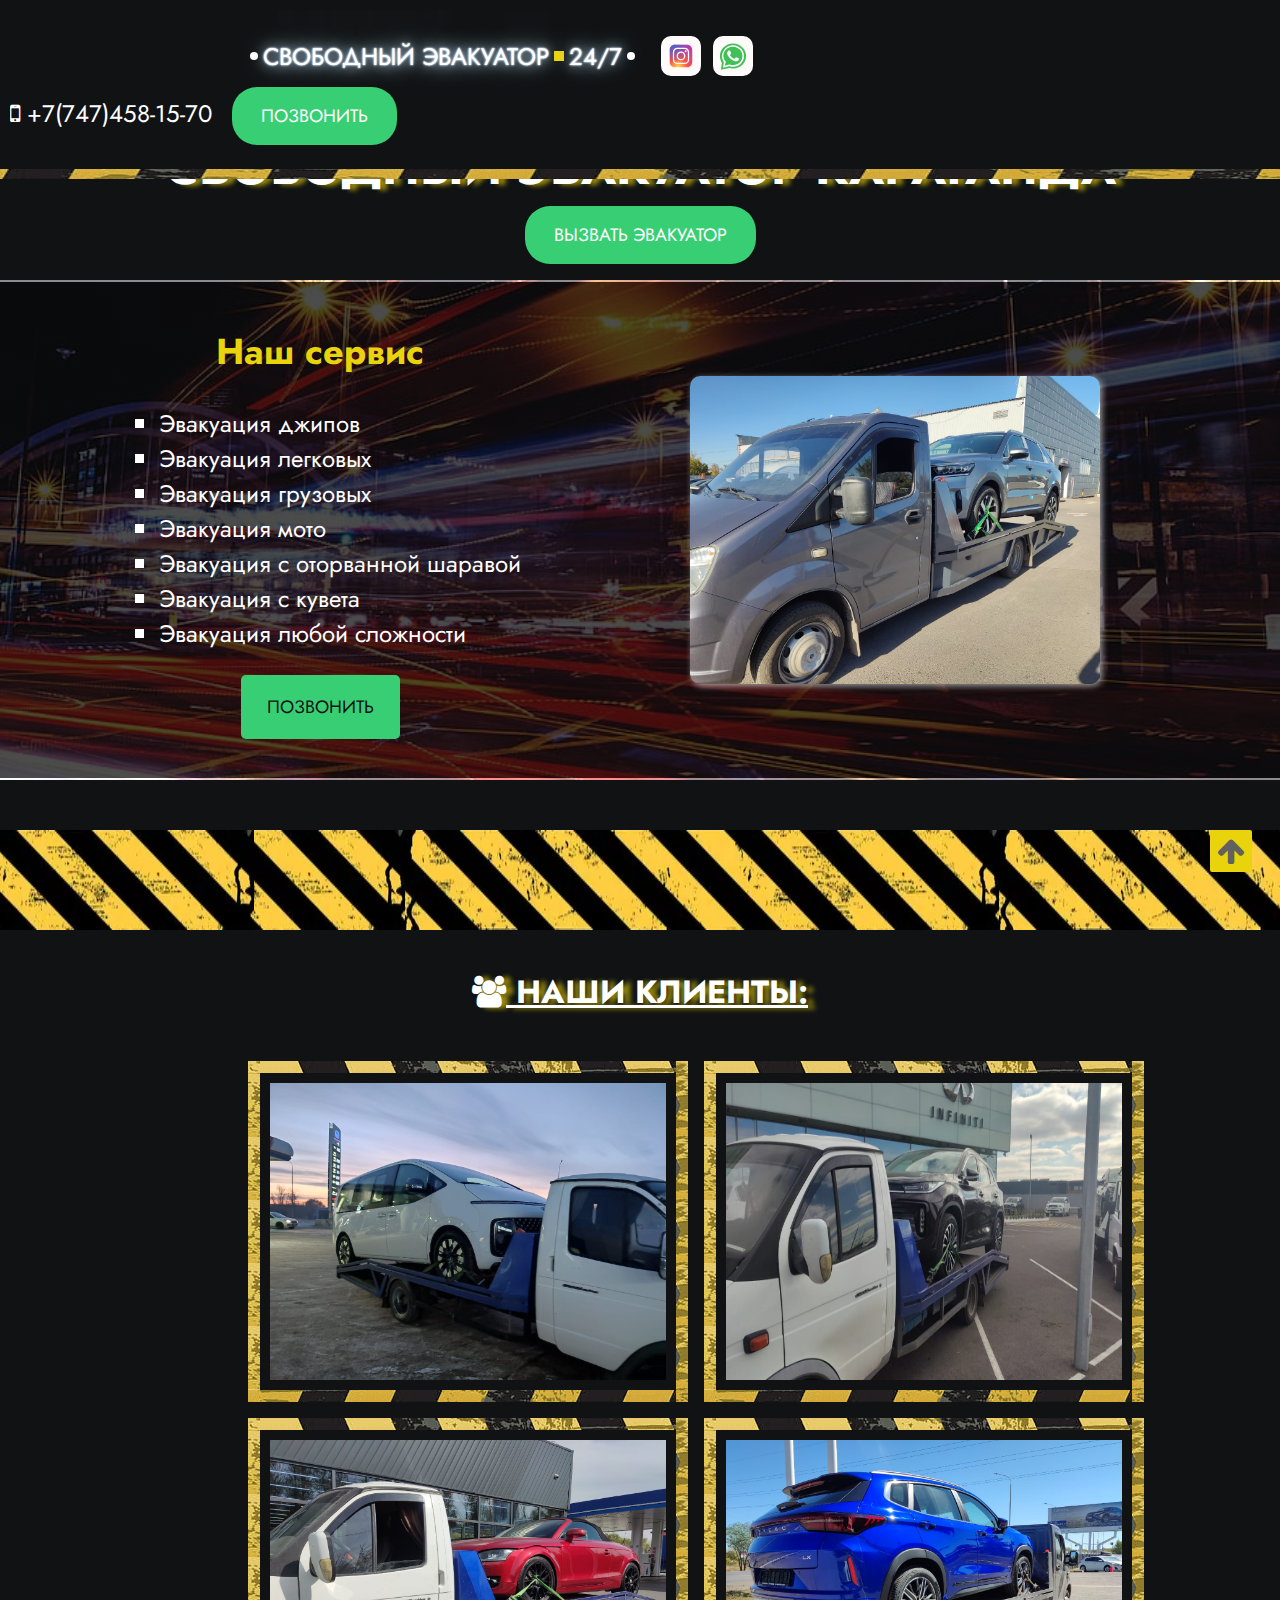
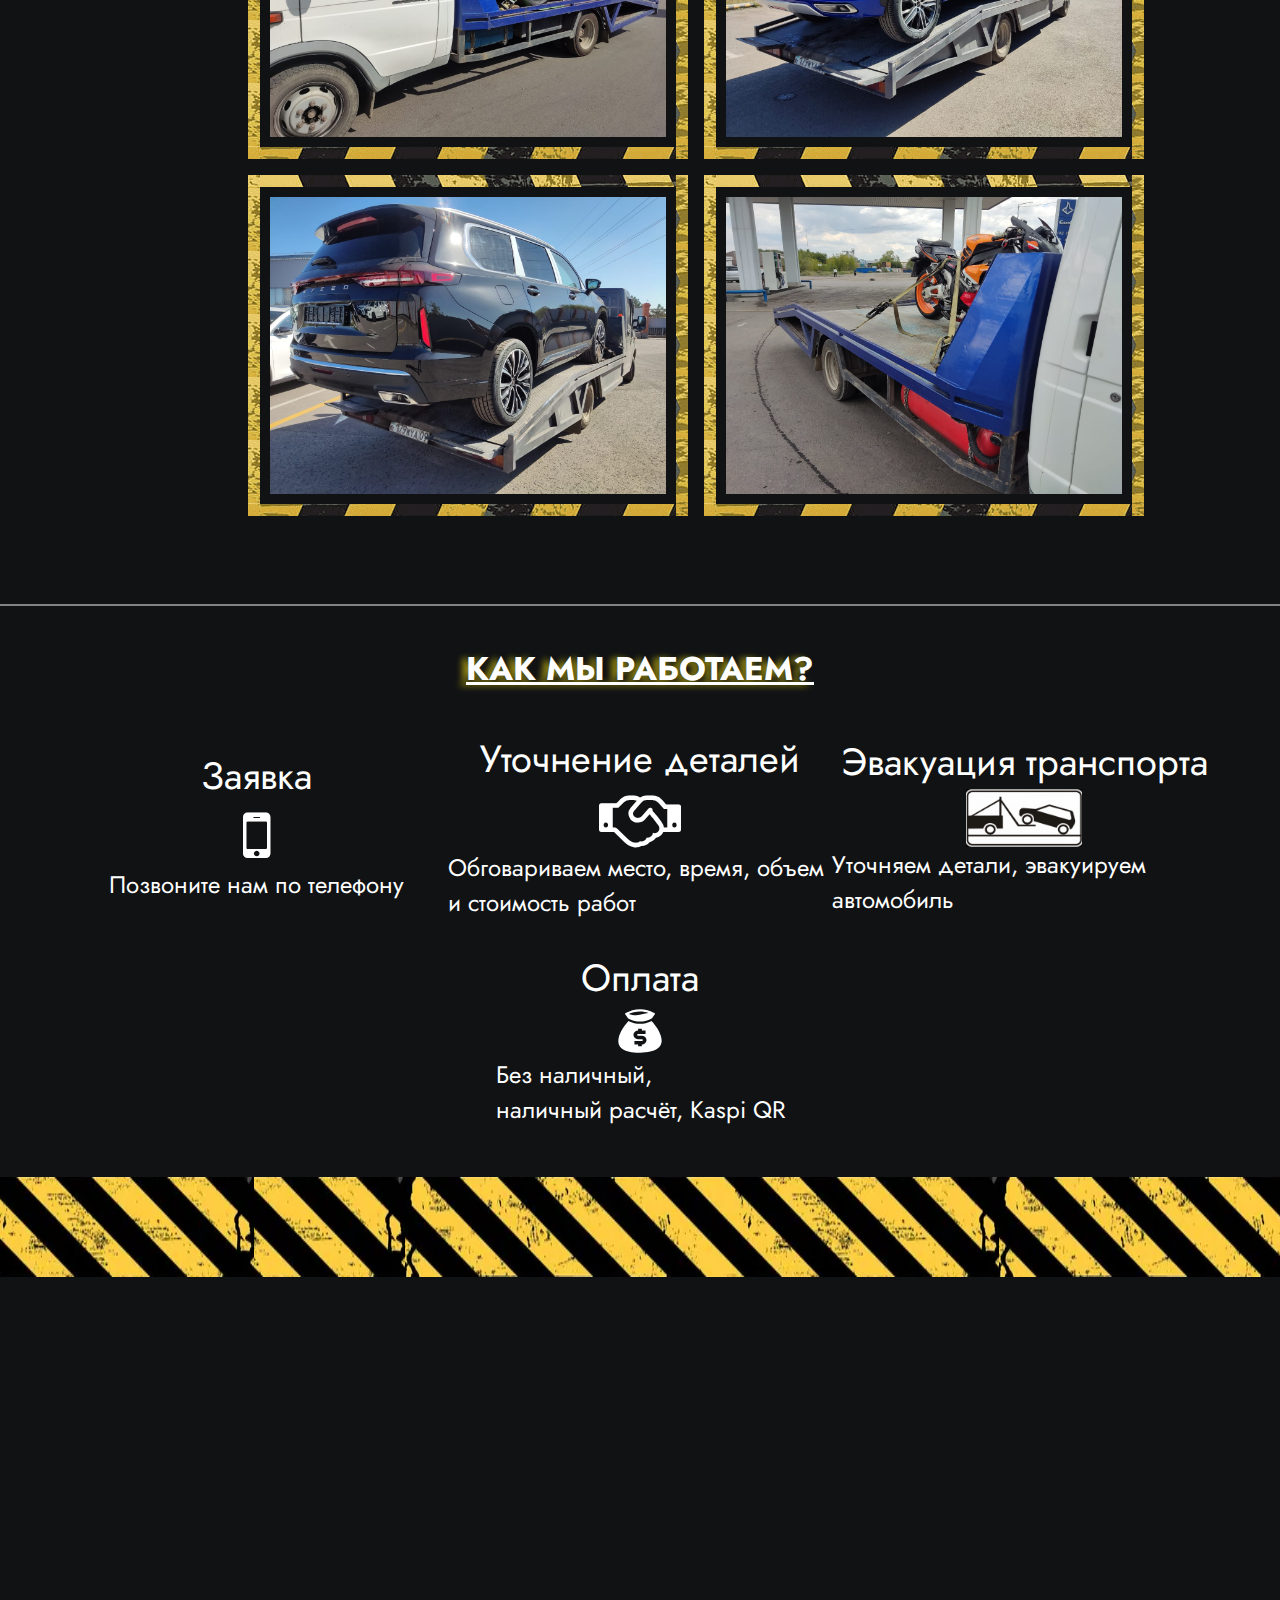
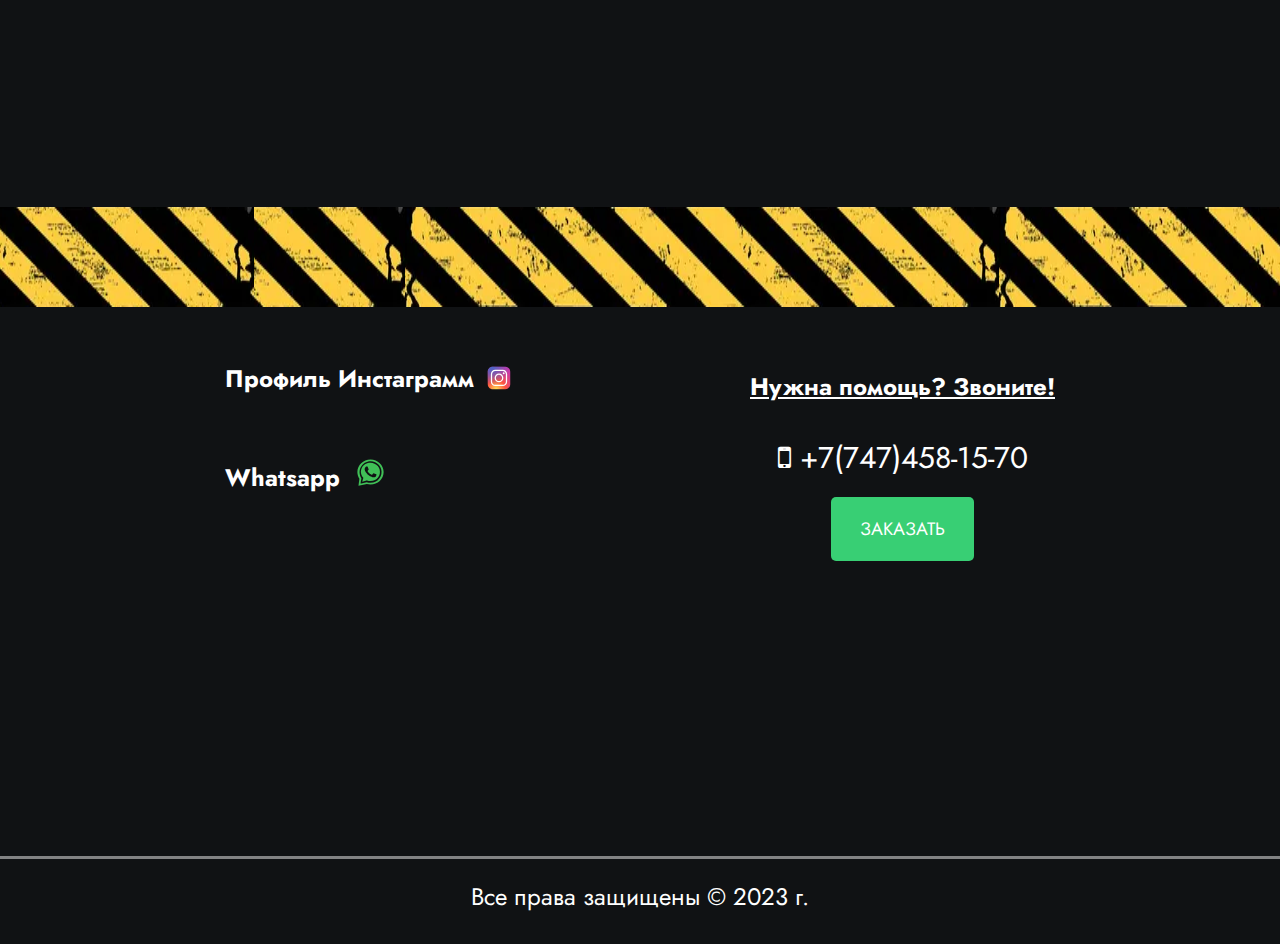
==== commit d9d99733: "add" ====
--- a/index.html
+++ b/index.html
@@ -8,9 +8,9 @@
     <link rel="icon" type="image/x-icon" href="images/favicon.ico">
     <link rel="icon" href="https://eva-krg.kz/favicon.ico" type="image/x-icon">
     <meta name="keywords"
-        content="Свободный эвакуатор, Эвакуатор, Эвакуатор Караганда, Эвакуатор Пришахтинск, Эвакуатор Майкудук, Эвакуатор недорого,Эвакуатор Сарань, Эвакуатор Абай, Эвакуатор Осакаровка, Эвакуатор Темиртау,Эвакуатор Батпак, Эвакуатор Ошаганды, Эвакуатор Бакпакты, Эвакуатор Шахтинск, Эвакуатор Топар, Эвакуатор Акой, Вызов эвакуатора, Эвакуатор Ботакара, Попутный эвакуатор, Эвакуатор срочно, Эвакуация, Эвакуация авто">
+        content="Эвакуатор верхней подгрузки, Манипулятор, Эвакуатор - манипулятор, Свободный эвакуатор, Эвакуатор, Эвакуатор Караганда, Эвакуатор Пришахтинск, Эвакуатор Майкудук, Эвакуатор недорого, Эвакуатор Сарань, Эвакуатор Абай, Эвакуатор Осакаровка, Эвакуатор Темиртау,Эвакуатор Батпак, Эвакуатор Ошаганды, Эвакуатор Бакпакты, Эвакуатор Шахтинск, Эвакуатор Топар, Эвакуатор Акой, Вызов эвакуатора, Эвакуатор Ботакара, Попутный эвакуатор, Эвакуатор срочно, Эвакуация, Эвакуация авто">
     <meta name="description"
-        content="Свободный эвакуатор по Караганде и Области - 24/7. Заказ эвакуатора любой сложности, объема и габаритов. Эвакуатор профессионально, недорого.">
+        content="Свободный эвакуатор Караганда - 24/7. Заказ эвакуатора любой сложности, объема и габаритов. Эвакуатор профессионально, недорого.">
     <link rel="stylesheet" href="css/style.css">
     <link rel="stylesheet" href="css/table.css">
     <link rel="stylesheet" href="css/mobile.css">
@@ -18,7 +18,7 @@
         integrity="sha512-5A8nwdMOWrSz20fDsjczgUidUBR8liPYU+WymTZP1lmY9G6Oc7HlZv156XqnsgNUzTyMefFTcsFH/tnJE/+xBg=="
         crossorigin="anonymous" referrerpolicy="no-referrer" />
     <link rel="stylesheet" href="https://cdnjs.cloudflare.com/ajax/libs/animate.css/4.1.1/animate.min.css" />
-    <title>Свободный эвакуатор по Караганде и Области </title>
+    <title>Свободный эвакуатор Караганда </title>
 </head>
 
 <body>
@@ -75,9 +75,13 @@
         </nav>
         <div class="header-slogan">
             <h1>
-                Свободный эвакуатор по Караганде и Области <span>- 24/7 </span>
+                Свободный эвакуатор Караганда 
+                <!-- <span>- 24/7 </span> -->
             </h1>
-            <h3>Всегда в дороге, всегда вовремя</h3>
+            <!-- <h3>+7(747)458-15-70</h3> -->
+            <div class="call-button">
+                <a href="tel:+77474581570">Вызвать эвакуатор</a>
+            </div>
         </div>
     </header>
     <main>
@@ -93,6 +97,9 @@
                             <li>Эвакуация легковых</li>
                             <li>Эвакуация грузовых</li>
                             <li>Эвакуация мото</li>
+                            <li>Эвакуация с оторванной шаравой</li>
+                            <li>Эвакуация с кувета</li>
+                            <li>Эвакуация любой сложности</li>
                         </ul>
                         <a href="tel:+77474581570">Позвонить</a>
                     </div>
@@ -209,8 +216,8 @@
                 <div class="contacts-phone">
                     <h4>Нужна помощь? Звоните!</h4>
                     <a href="tel:+77474581570"><i class="fa fa-mobile" aria-hidden="true"></i> +7(747)458-15-70</a>
-                    <a href="tel:+77076267156"><i class="fa fa-mobile" aria-hidden="true"></i> +7(707)629-71-56</a>
-                    <a href="tel:+77472470411"><i class="fa fa-mobile" aria-hidden="true"></i> +7(747)247-04-11</a>
+                    <!-- <a href="tel:+77076267156"><i class="fa fa-mobile" aria-hidden="true"></i> +7(707)629-71-56</a>
+                    <a href="tel:+77472470411"><i class="fa fa-mobile" aria-hidden="true"></i> +7(747)247-04-11</a> -->
                     <!-- <a href="tel:+"><i class="fa fa-mobile" aria-hidden="true"></i> +7(xxx)xxx-xx-xx</a> -->
                     <div class="btn">
                         <a title="Набрать номер" href="tel:+77474581570">Заказать</a>
--- a/css/style.css
+++ b/css/style.css
@@ -8,7 +8,7 @@
 @import url("https://fonts.googleapis.com/css2?family=Jost&display=swap");
 
 :root {
-  --yellow-color: rgb(56 207 116);
+  --green-color: rgb(56 207 116);
   --grey-color: rgba(255, 255, 255, 0.479);
 }
 *,
@@ -70,6 +70,13 @@
   -o-border-image: url(img/lenta.svg) 10 / 10px / 10px round;
   border-image: url(img/lenta.svg) 10 / 10px / 10px round;
 }
+.squrele {
+  width: 10px;
+  height: 10px;
+  background-color: rgb(233 211 13);
+  margin-left: 5px;
+  margin-right: 5px;
+}
 
 .logo-text {
   display: -webkit-box;
@@ -87,17 +94,45 @@
   flex-wrap: wrap;
   margin-left: 240px;
   margin-bottom: 20px;
-}
-.squrele {
-  width: 10px;
-  height: 10px;
-  background-color: rgb(233 211 13);
-  margin-left: 5px;
-  margin-right: 5px;
+  text-shadow: 0 -40px 100px, 0 0 2px, 0 0 1em #bfe2ff, 0 0 0.5em #bfe2ff,
+    0 0 0.1em #bfe2ff;
 }
 
 .logo-text > span {
   font-size: 24px;
+  animation: neon linear infinite 3s;
+}
+@keyframes neon {
+  78% {
+    color: inherit;
+    text-shadow: inherit;
+  }
+  79% {
+    color: rgb(233 211 13);
+  }
+  80% {
+    text-shadow: none;
+  }
+  81% {
+    color: inherit;
+    text-shadow: inherit;
+  }
+  82% {
+    color: rgb(233 211 13);
+    text-shadow: none;
+  }
+  83% {
+    color: inherit;
+    text-shadow: inherit;
+  }
+  92% {
+    color: rgb(233 211 13);
+    text-shadow: none;
+  }
+  92.5% {
+    color: inherit;
+    text-shadow: inherit;
+  }
 }
 
 .logo-text .social {
@@ -108,6 +143,43 @@
   display: -ms-flexbox;
   display: flex;
   align-items: center;
+}
+.social a {
+  text-decoration: none;
+  color: #fff;
+  width: 40px;
+  height: 40px;
+  display: flex;
+  align-items: center;
+  justify-content: center;
+  border-radius: 10px;
+  margin: 0 6px;
+  font-size: 26px;
+  background: #fffbfb;
+  transition: border-top-left-radius 0.1s linear 0s,
+    border-top-right-radius 0.1s linear 0.1s,
+    border-bottom-right-radius 0.1s linear 0.2s,
+    border-bottom-left-radius 0.1s linear 0.3s;
+  transition: transform 0.4s linear 0s, border-top-left-radius 0.1s linear 0s,
+    border-top-right-radius 0.1s linear 0.1s,
+    border-bottom-right-radius 0.1s linear 0.2s,
+    border-bottom-left-radius 0.1s linear 0.3s;
+  transition: transform 0.4s linear 0s, border-top-left-radius 0.1s linear 0s,
+    border-top-right-radius 0.1s linear 0.1s,
+    border-bottom-right-radius 0.1s linear 0.2s,
+    border-bottom-left-radius 0.1s linear 0.3s;
+}
+.social a img,
+.social a svg {
+  transition: transform 0.4s linear 0s;
+}
+.social a:hover {
+  transform: rotate(360deg);
+  border-radius: 50%;
+}
+.social a:hover img,
+.social a:hover svg {
+  transform: rotate(-360deg);
 }
 .circle-left {
   width: 8px;
@@ -147,15 +219,14 @@
   font-size: 24px;
 }
 .phone-text > a:hover {
-  color: var(--yellow-color);
+  color: var(--green-color);
 }
 
 .call-button > a {
   font-size: 18px;
   padding: 16px 29px;
-  background: #4b0f0d;
+  background: var(--green-color);
   border-radius: 25px;
-  /* border: 1px solid var(--yellow-color); */
   cursor: pointer;
   -webkit-transition: 0.2s;
   -o-transition: 0.2s;
@@ -182,7 +253,7 @@
   -webkit-transition-delay: 0.2s;
   -o-transition-delay: 0.2s;
   transition-delay: 0.2s;
-  background-color: var(--yellow-color);
+  background-color: var(--green-color);
   -webkit-transform: scale(1.1);
   -ms-transform: scale(1.1);
   transform: scale(1.1);
@@ -270,7 +341,7 @@
 }
 
 .title-todo-wrapper > a {
-  background-color: var(--yellow-color);
+  background-color: var(--green-color);
   padding: 19px 26px;
   border: none;
   border-radius: 5px;
@@ -463,7 +534,7 @@
 }
 
 .contacts-phone > a:hover {
-  color: var(--yellow-color);
+  color: var(--green-color);
 }
 
 .btn {
@@ -473,7 +544,7 @@
 .btn > a {
   border-radius: 5px;
   font-size: 18px;
-  background: var(--yellow-color);
+  background: var(--green-color);
   padding: 19px 29px;
   text-decoration: none;
   color: #fff;
--- a/css/table.css
+++ b/css/table.css
@@ -245,7 +245,7 @@
     margin-right: 50px;
   }
   .phone-text {
-    margin-right: 6px;
+    margin-right: 22px;
   }
 }
 
--- a/css/mobile.css
+++ b/css/mobile.css
@@ -128,7 +128,7 @@
     padding: 20px;
   }
 }
-@media screen and (max-width: 375px) {
+@media screen and (max-width: 377px) {
   .header-slogan > h1 {
     font-size: 22px;
   }
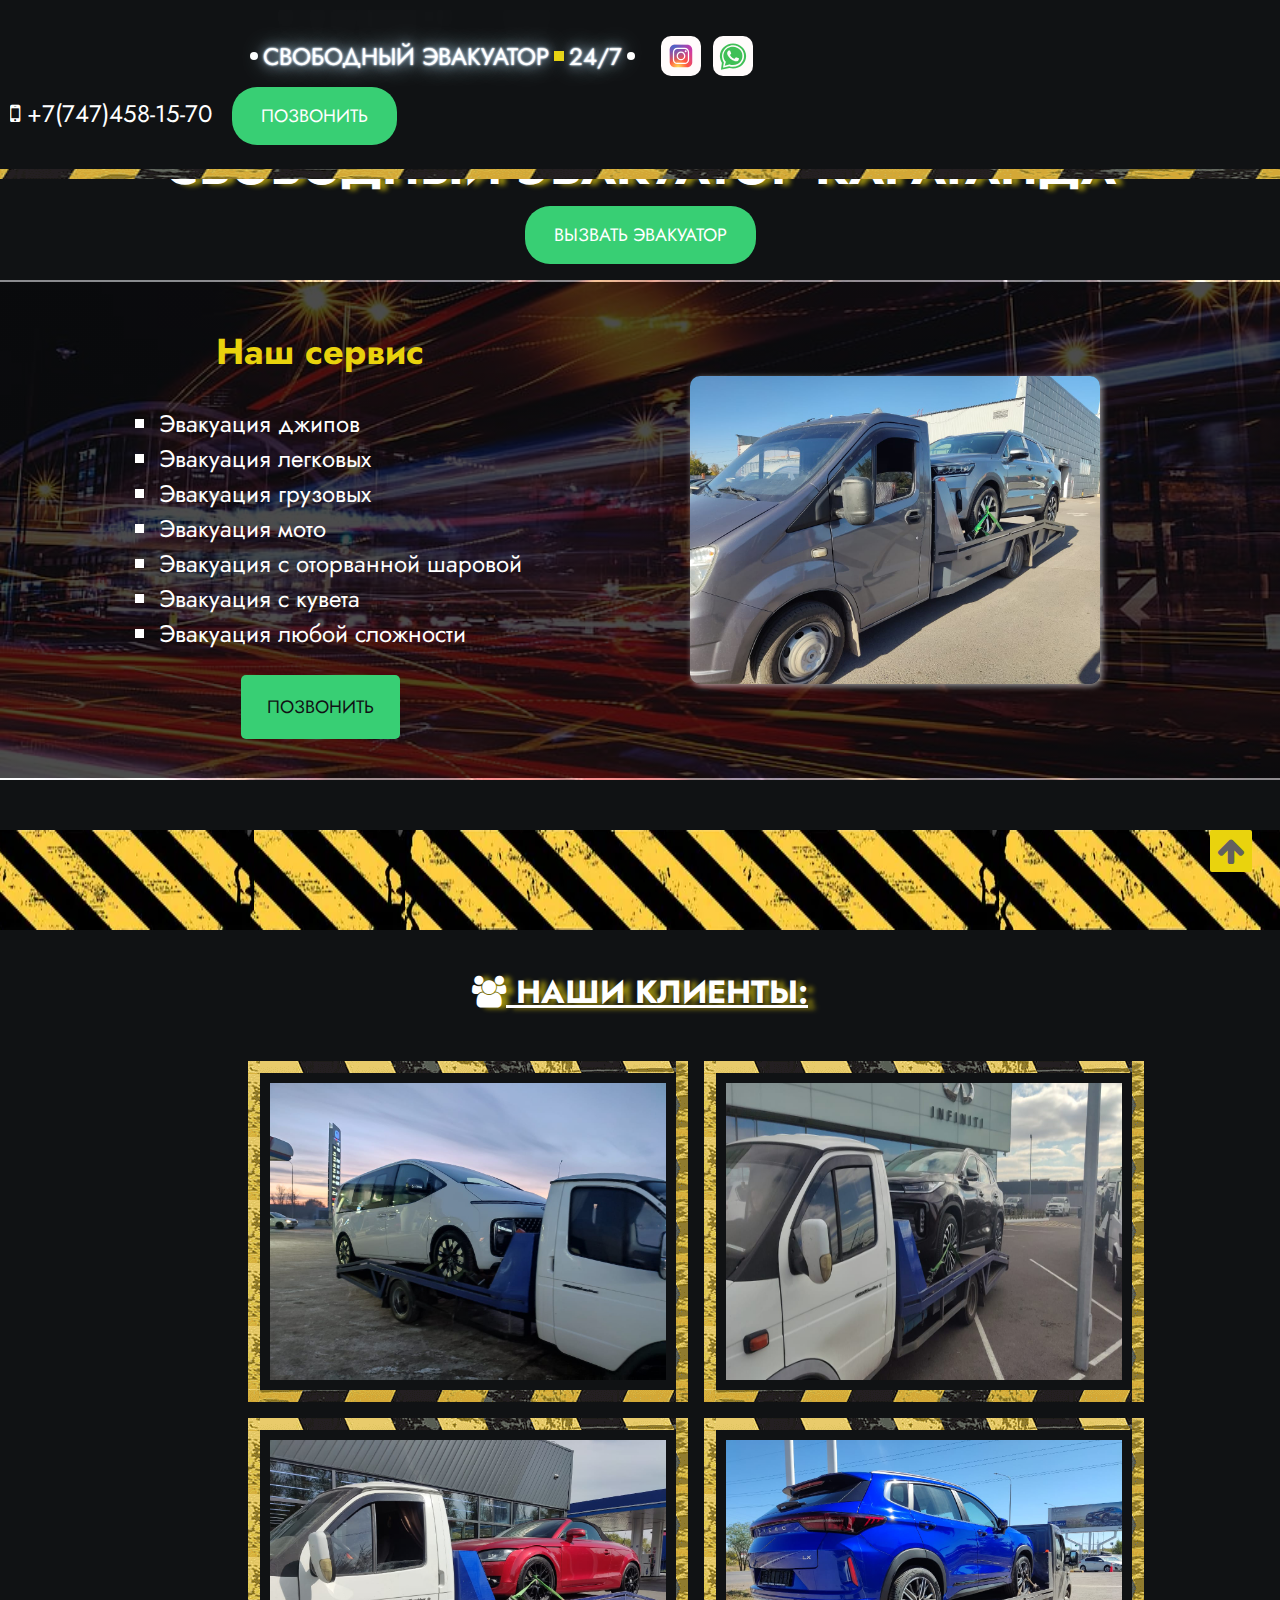
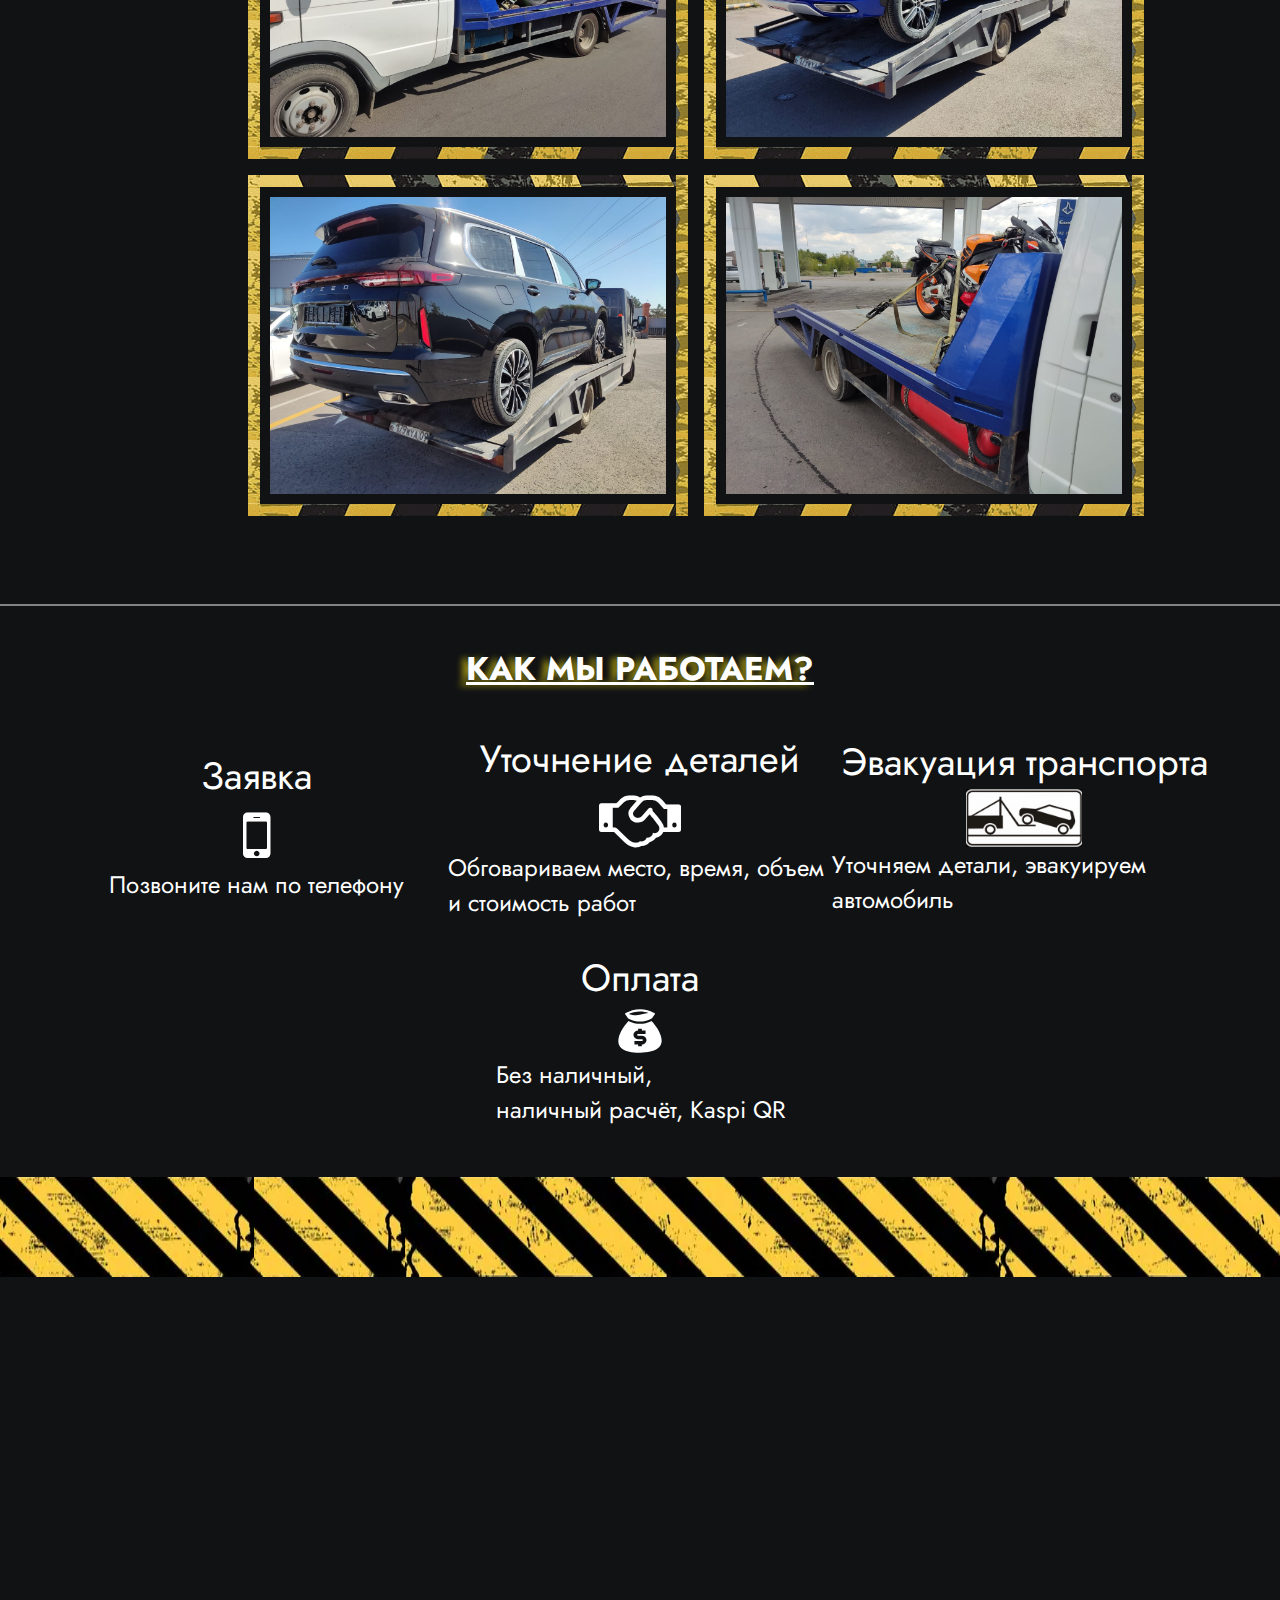
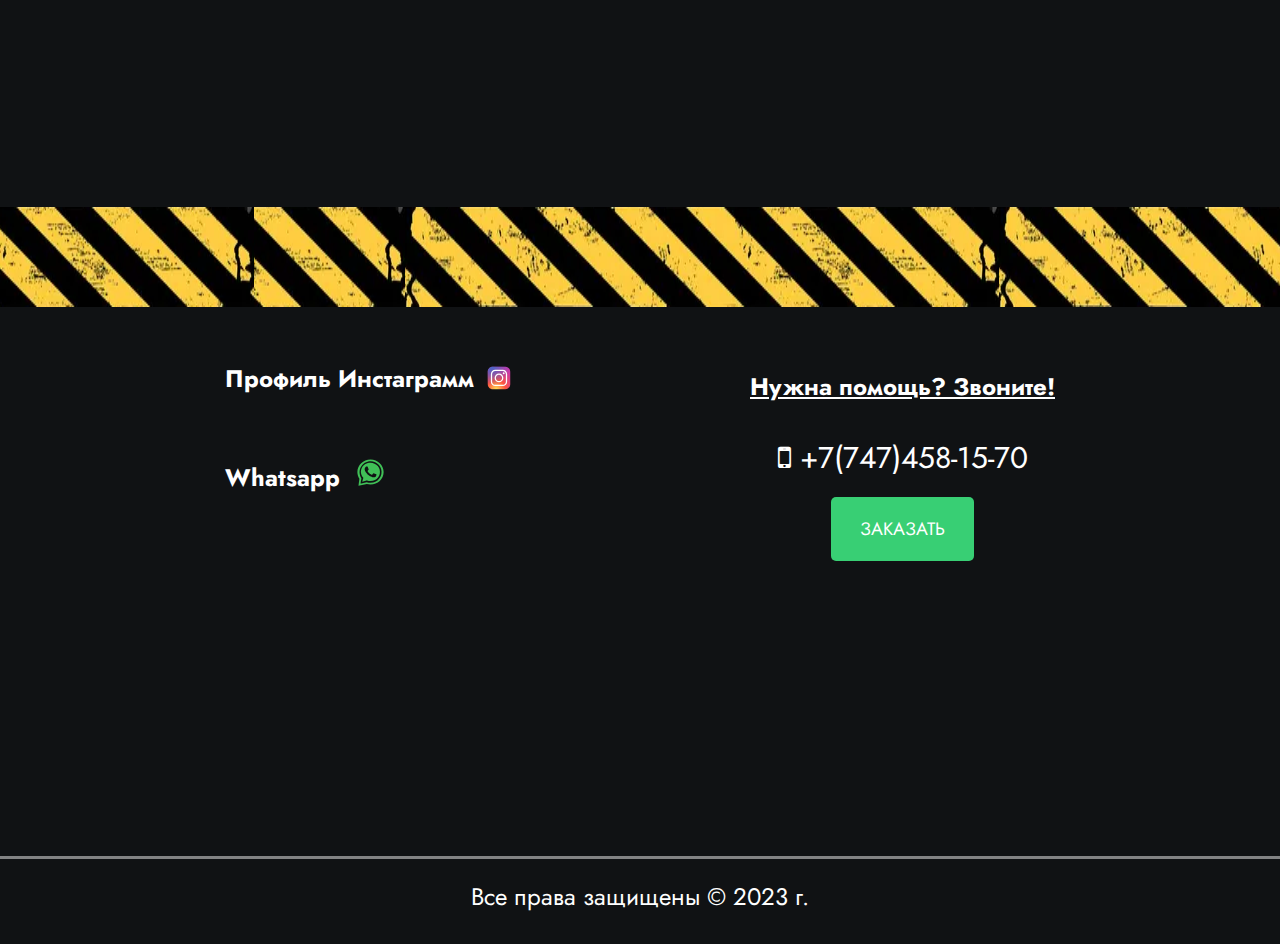
==== commit d89aff97: "dd" ====
--- a/index.html
+++ b/index.html
@@ -97,7 +97,7 @@
                             <li>Эвакуация легковых</li>
                             <li>Эвакуация грузовых</li>
                             <li>Эвакуация мото</li>
-                            <li>Эвакуация с оторванной шаравой</li>
+                            <li>Эвакуация с оторванной шаровой</li>
                             <li>Эвакуация с кувета</li>
                             <li>Эвакуация любой сложности</li>
                         </ul>
